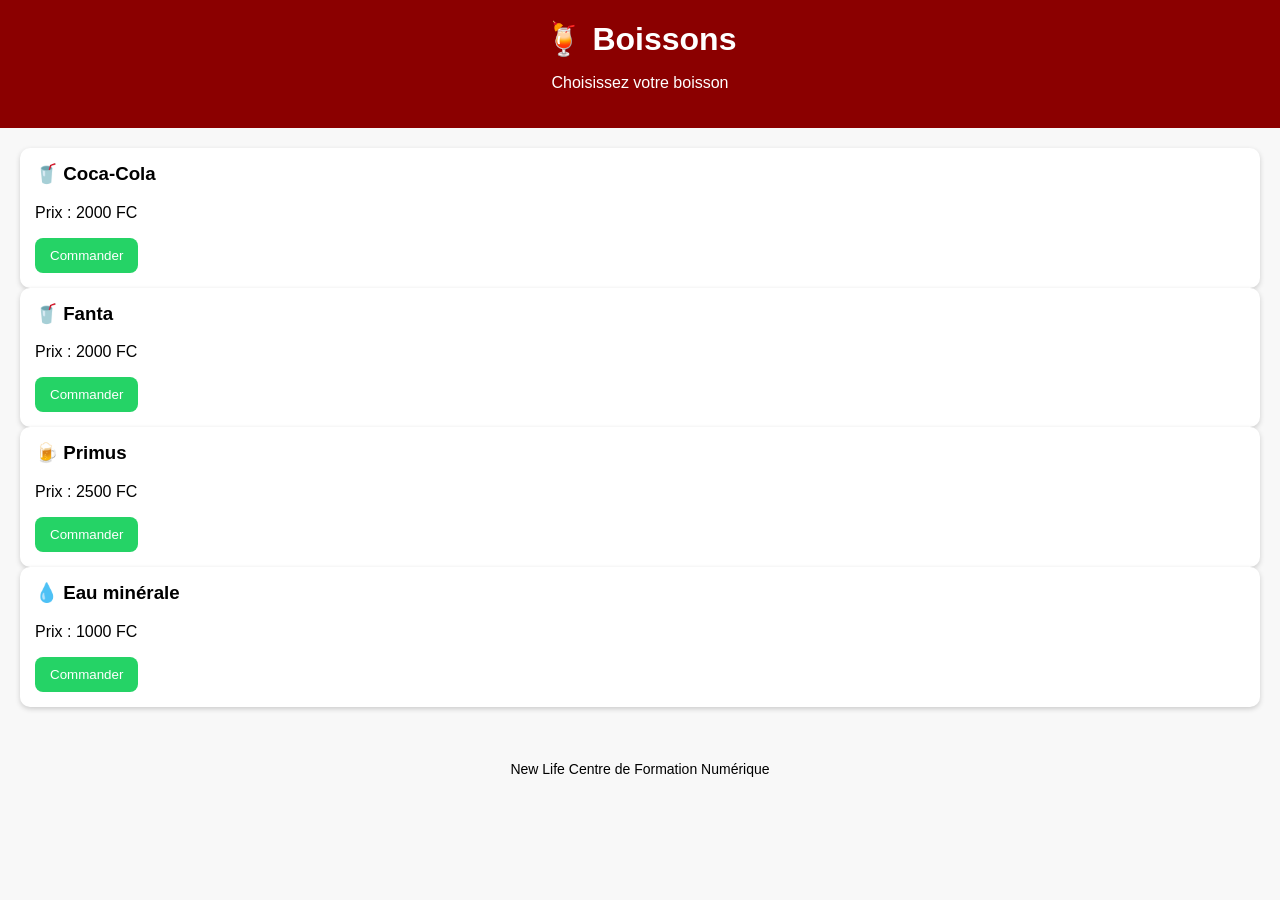
==== boissons.html @ 231b802c "Update boissons.html" ====
<!DOCTYPE html>
<html lang="fr">

<head>
    <meta charset="UTF-8">
    <meta name="viewport" content="width=device-width, initial-scale=1.0">

    <title>Boissons - RestoGest</title>

    <link rel="stylesheet" href="style.css">
</head>

<body>

<header>
    <h1>🍹 Boissons</h1>
    <p>Choisissez votre boisson</p>
</header>


<main>

    <div class="produit">
        <h3>🥤 Coca-Cola</h3>
        <p>Prix : 2000 FC</p>
        <button>Commander</button>
    </div>


    <div class="produit">
        <h3>🥤 Fanta</h3>
        <p>Prix : 2000 FC</p>
        <button>Commander</button>
    </div>


    <div class="produit">
        <h3>🍺 Primus</h3>
        <p>Prix : 2500 FC</p>
        <button>Commander</button>
    </div>


    <div class="produit">
        <h3>💧 Eau minérale</h3>
        <p>Prix : 1000 FC</p>
        <button>Commander</button>
    </div>


</main>


<footer>
    <p>New Life Centre de Formation Numérique</p>
</footer>


</body>
</html>
---- style.css ----
body {
    font-family: Arial, sans-serif;
    background: #f8f8f8;
    margin: 0;
    padding: 0;
}


header {
    background: #8B0000;
    color: white;
    text-align: center;
    padding: 20px;
}


h1 {
    margin: 0;
}


main {
    padding: 20px;
}


#menu {
    display: grid;
    gap: 15px;
}


.produit {
    background: white;
    padding: 15px;
    border-radius: 10px;
    box-shadow: 0 2px 5px #ccc;
}


.produit h3 {
    margin-top: 0;
}


button {
    background: #25D366;
    color: white;
    border: none;
    padding: 10px 15px;
    border-radius: 8px;
    cursor: pointer;
}


button:hover {
    opacity: 0.8;
}


#commande {
    margin-top: 30px;
    background: white;
    padding: 15px;
    border-radius: 10px;
}


footer {
    text-align: center;
    padding: 20px;
    font-size: 14px;
}
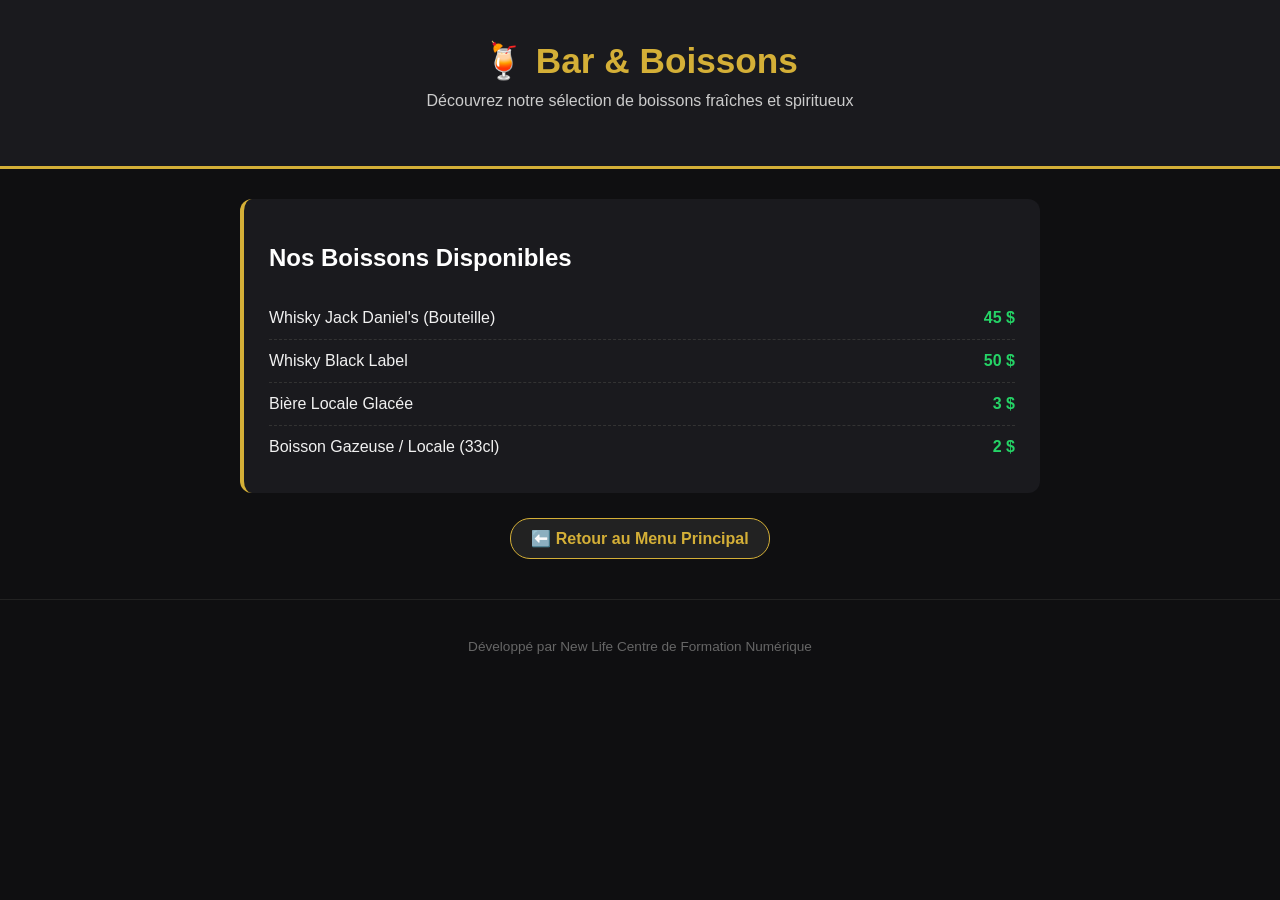
==== commit 7201972d: "Update boissons.html" ====
--- a/boissons.html
+++ b/boissons.html
@@ -1,60 +1,50 @@
 <!DOCTYPE html>
 <html lang="fr">
-
 <head>
     <meta charset="UTF-8">
     <meta name="viewport" content="width=device-width, initial-scale=1.0">
-
-    <title>Boissons - RestoGest</title>
-
+    <title>RestoGest - Boissons</title>
     <link rel="stylesheet" href="style.css">
 </head>
-
 <body>
 
 <header>
-    <h1>🍹 Boissons</h1>
-    <p>Choisissez votre boisson</p>
+    <h1>🍹 Bar & Boissons</h1>
+    <p>Découvrez notre sélection de boissons fraîches et spiritueux</p>
 </header>
 
+<main>
+    <div class="menu-box">
+        <h2>Nos Boissons Disponibles</h2>
+        
+        <div class="menu-item">
+            <span>Whisky Jack Daniel's (Bouteille)</span>
+            <span class="price">45 $</span>
+        </div>
+        
+        <div class="menu-item">
+            <span>Whisky Black Label</span>
+            <span class="price">50 $</span>
+        </div>
 
-<main>
+        <div class="menu-item">
+            <span>Bière Locale Glacée</span>
+            <span class="price">3 $</span>
+        </div>
 
-    <div class="produit">
-        <h3>🥤 Coca-Cola</h3>
-        <p>Prix : 2000 FC</p>
-        <button>Commander</button>
+        <div class="menu-item">
+            <span>Boisson Gazeuse / Locale (33cl)</span>
+            <span class="price">2 $</span>
+        </div>
     </div>
 
-
-    <div class="produit">
-        <h3>🥤 Fanta</h3>
-        <p>Prix : 2000 FC</p>
-        <button>Commander</button>
-    </div>
-
-
-    <div class="produit">
-        <h3>🍺 Primus</h3>
-        <p>Prix : 2500 FC</p>
-        <button>Commander</button>
-    </div>
-
-
-    <div class="produit">
-        <h3>💧 Eau minérale</h3>
-        <p>Prix : 1000 FC</p>
-        <button>Commander</button>
-    </div>
-
-
+    <!-- Bouton pour revenir à l'accueil -->
+    <a href="index.html" class="back-btn">⬅️ Retour au Menu Principal</a>
 </main>
 
-
 <footer>
-    <p>New Life Centre de Formation Numérique</p>
+    <p>Développé par New Life Centre de Formation Numérique</p>
 </footer>
-
 
 </body>
 </html>
--- a/style.css
+++ b/style.css
@@ -1,73 +1,24 @@
-body {
-    font-family: Arial, sans-serif;
-    background: #f8f8f8;
-    margin: 0;
-    padding: 0;
-}
+/* Style général de base */
+body { font-family: 'Segoe UI', Tahoma, Geneva, Verdana, sans-serif; margin: 0; padding: 0; background: #0f0f11; color: #f1f1f1; }
+header { text-align: center; padding: 40px 20px; background: #1a1a1e; border-bottom: 3px solid #d4af37; }
+header h1 { color: #d4af37; margin: 0; font-size: 2.2rem; }
+header p { color: #ccc; margin-top: 10px; }
 
+main { max-width: 800px; margin: 30px auto; padding: 0 20px; text-align: center; }
+main h2 { color: #fff; margin-bottom: 25px; }
 
-header {
-    background: #8B0000;
-    color: white;
-    text-align: center;
-    padding: 20px;
-}
+/* Grille des catégories (Page d'accueil) */
+.categories { display: grid; grid-template-columns: repeat(auto-fit, minmax(140px, 1fr)); gap: 15px; justify-content: center; }
+.categories a { background: #1a1a1e; color: #fff; padding: 25px 15px; border-radius: 12px; text-decoration: none; font-weight: bold; font-size: 1.1rem; box-shadow: 0 4px 10px rgba(0,0,0,0.3); border: 1px solid #333; transition: all 0.3s ease; display: block; }
+.categories a:hover { background: #d4af37; color: #000; transform: translateY(-3px); border-color: #d4af37; }
 
+/* Bouton de retour et mise en page des sous-pages */
+.menu-box { background: #1a1a1e; padding: 25px; border-radius: 12px; margin-top: 20px; text-align: left; border-left: 4px solid #d4af37; }
+.menu-item { display: flex; justify-content: space-between; padding: 12px 0; border-bottom: 1px dashed #333; }
+.menu-item:last-child { border-bottom: none; }
+.price { color: #25d366; font-weight: bold; }
 
-h1 {
-    margin: 0;
-}
+.back-btn { display: inline-block; margin-top: 25px; background: #222; color: #d4af37; padding: 10px 20px; border-radius: 20px; text-decoration: none; border: 1px solid #d4af37; font-weight: bold; }
+.back-btn:hover { background: #d4af37; color: #000; }
 
-
-main {
-    padding: 20px;
-}
-
-
-#menu {
-    display: grid;
-    gap: 15px;
-}
-
-
-.produit {
-    background: white;
-    padding: 15px;
-    border-radius: 10px;
-    box-shadow: 0 2px 5px #ccc;
-}
-
-
-.produit h3 {
-    margin-top: 0;
-}
-
-
-button {
-    background: #25D366;
-    color: white;
-    border: none;
-    padding: 10px 15px;
-    border-radius: 8px;
-    cursor: pointer;
-}
-
-
-button:hover {
-    opacity: 0.8;
-}
-
-
-#commande {
-    margin-top: 30px;
-    background: white;
-    padding: 15px;
-    border-radius: 10px;
-}
-
-
-footer {
-    text-align: center;
-    padding: 20px;
-    font-size: 14px;
-}
+footer { text-align: center; padding: 25px; color: #666; font-size: 0.85rem; margin-top: 40px; border-top: 1px solid #222; }
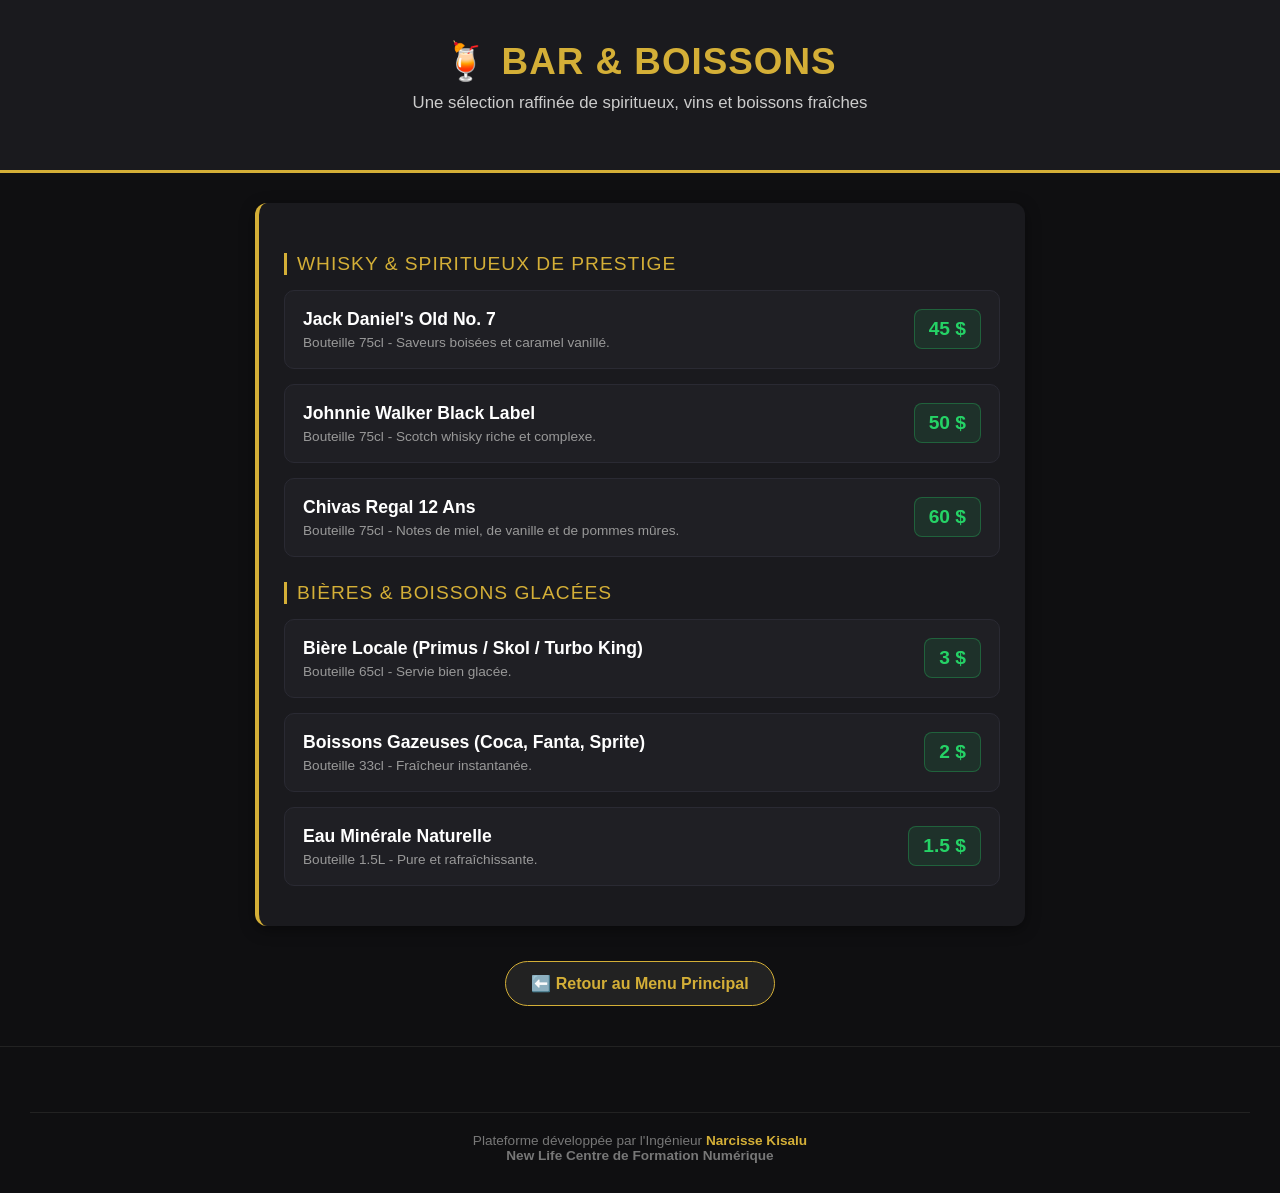
==== commit a9e9a517: "Update boissons.html" ====
--- a/boissons.html
+++ b/boissons.html
@@ -3,47 +3,97 @@
 <head>
     <meta charset="UTF-8">
     <meta name="viewport" content="width=device-width, initial-scale=1.0">
-    <title>RestoGest - Boissons</title>
+    <title>RestoGest - Bar & Boissons de Prestige</title>
     <link rel="stylesheet" href="style.css">
+    <style>
+        /* Styles exclusifs pour un rendu menu de luxe */
+        .menu-section-title { color: #d4af37; font-size: 1.2rem; margin: 25px 0 15px; text-transform: uppercase; letter-spacing: 1px; border-left: 3px solid #d4af37; padding-left: 10px; }
+        .drink-card { background: #1f1f24; border: 1px solid #2a2a33; border-radius: 10px; padding: 18px; margin-bottom: 15px; display: flex; justify-content: space-between; align-items: center; transition: all 0.3s ease; }
+        .drink-card:hover { border-color: #d4af37; transform: translateY(-2px); box-shadow: 0 5px 15px rgba(0,0,0,0.5); }
+        .drink-info h4 { margin: 0; color: #ffffff; font-size: 1.1rem; font-weight: 600; }
+        .drink-info p { margin: 5px 0 0; color: #999; font-size: 0.85rem; }
+        .drink-price { font-size: 1.2rem; font-weight: bold; color: #25d366; background: rgba(37, 211, 102, 0.1); padding: 8px 14px; border-radius: 8px; border: 1px solid rgba(37, 211, 102, 0.3); white-space: nowrap; }
+        
+        .signature-box { text-align: center; margin-top: 35px; padding-top: 20px; border-top: 1px solid #222; color: #777; font-size: 0.85rem; }
+        .signature-box span { color: #d4af37; font-weight: 600; }
+    </style>
 </head>
 <body>
 
 <header>
     <h1>🍹 Bar & Boissons</h1>
-    <p>Découvrez notre sélection de boissons fraîches et spiritueux</p>
+    <p>Une sélection raffinée de spiritueux, vins et boissons fraîches</p>
 </header>
 
-<main>
+<main class="container">
+    
     <div class="menu-box">
-        <h2>Nos Boissons Disponibles</h2>
+        <!-- Catégorie 1 : Whiskies & Spiritueux -->
+        <div class="menu-section-title">Whisky & Spiritueux de Prestige</div>
         
-        <div class="menu-item">
-            <span>Whisky Jack Daniel's (Bouteille)</span>
-            <span class="price">45 $</span>
+        <div class="drink-card">
+            <div class="drink-info">
+                <h4>Jack Daniel's Old No. 7</h4>
+                <p>Bouteille 75cl - Saveurs boisées et caramel vanillé.</p>
+            </div>
+            <div class="drink-price">45 $</div>
         </div>
         
-        <div class="menu-item">
-            <span>Whisky Black Label</span>
-            <span class="price">50 $</span>
+        <div class="drink-card">
+            <div class="drink-info">
+                <h4>Johnnie Walker Black Label</h4>
+                <p>Bouteille 75cl - Scotch whisky riche et complexe.</p>
+            </div>
+            <div class="drink-price">50 $</div>
         </div>
 
-        <div class="menu-item">
-            <span>Bière Locale Glacée</span>
-            <span class="price">3 $</span>
+        <div class="drink-card">
+            <div class="drink-info">
+                <h4>Chivas Regal 12 Ans</h4>
+                <p>Bouteille 75cl - Notes de miel, de vanille et de pommes mûres.</p>
+            </div>
+            <div class="drink-price">60 $</div>
         </div>
 
-        <div class="menu-item">
-            <span>Boisson Gazeuse / Locale (33cl)</span>
-            <span class="price">2 $</span>
+        <!-- Catégorie 2 : Bières & Rafraîchissements -->
+        <div class="menu-section-title">Bières & Boissons Glacées</div>
+
+        <div class="drink-card">
+            <div class="drink-info">
+                <h4>Bière Locale (Primus / Skol / Turbo King)</h4>
+                <p>Bouteille 65cl - Servie bien glacée.</p>
+            </div>
+            <div class="drink-price">3 $</div>
+        </div>
+
+        <div class="drink-card">
+            <div class="drink-info">
+                <h4>Boissons Gazeuses (Coca, Fanta, Sprite)</h4>
+                <p>Bouteille 33cl - Fraîcheur instantanée.</p>
+            </div>
+            <div class="drink-price">2 $</div>
+        </div>
+
+        <div class="drink-card">
+            <div class="drink-info">
+                <h4>Eau Minérale Naturelle</h4>
+                <p>Bouteille 1.5L - Pure et rafraîchissante.</p>
+            </div>
+            <div class="drink-price">1.5 $</div>
         </div>
     </div>
 
     <!-- Bouton pour revenir à l'accueil -->
-    <a href="index.html" class="back-btn">⬅️ Retour au Menu Principal</a>
+    <div style="text-align: center;">
+        <a href="index.html" class="back-btn">⬅️ Retour au Menu Principal</a>
+    </div>
 </main>
 
 <footer>
-    <p>Développé par New Life Centre de Formation Numérique</p>
+    <div class="signature-box">
+        Plateforme développée par l'Ingénieur <span>Narcisse Kisalu</span><br>
+        <strong>New Life Centre de Formation Numérique</strong>
+    </div>
 </footer>
 
 </body>
--- a/style.css
+++ b/style.css
@@ -1,24 +1,35 @@
-/* Style général de base */
+* { box-sizing: border-box; }
 body { font-family: 'Segoe UI', Tahoma, Geneva, Verdana, sans-serif; margin: 0; padding: 0; background: #0f0f11; color: #f1f1f1; }
+
+/* En-tête général */
 header { text-align: center; padding: 40px 20px; background: #1a1a1e; border-bottom: 3px solid #d4af37; }
-header h1 { color: #d4af37; margin: 0; font-size: 2.2rem; }
-header p { color: #ccc; margin-top: 10px; }
+header h1 { color: #d4af37; margin: 0; font-size: 2.3rem; text-transform: uppercase; letter-spacing: 1px; }
+header p { color: #ccc; margin-top: 10px; font-size: 1.05rem; }
 
-main { max-width: 800px; margin: 30px auto; padding: 0 20px; text-align: center; }
-main h2 { color: #fff; margin-bottom: 25px; }
+/* Conteneur principal */
+.container { max-width: 800px; margin: 30px auto; padding: 0 15px; }
 
-/* Grille des catégories (Page d'accueil) */
-.categories { display: grid; grid-template-columns: repeat(auto-fit, minmax(140px, 1fr)); gap: 15px; justify-content: center; }
-.categories a { background: #1a1a1e; color: #fff; padding: 25px 15px; border-radius: 12px; text-decoration: none; font-weight: bold; font-size: 1.1rem; box-shadow: 0 4px 10px rgba(0,0,0,0.3); border: 1px solid #333; transition: all 0.3s ease; display: block; }
+/* Grille de la page d'accueil */
+.categories { display: grid; grid-template-columns: repeat(auto-fit, minmax(140px, 1fr)); gap: 15px; justify-content: center; margin-top: 20px; }
+.categories a { background: #1a1a1e; color: #fff; padding: 25px 15px; border-radius: 12px; text-decoration: none; font-weight: bold; font-size: 1.1rem; box-shadow: 0 4px 10px rgba(0,0,0,0.3); border: 1px solid #2a2a33; transition: all 0.3s ease; display: block; text-align: center; }
 .categories a:hover { background: #d4af37; color: #000; transform: translateY(-3px); border-color: #d4af37; }
 
-/* Bouton de retour et mise en page des sous-pages */
-.menu-box { background: #1a1a1e; padding: 25px; border-radius: 12px; margin-top: 20px; text-align: left; border-left: 4px solid #d4af37; }
-.menu-item { display: flex; justify-content: space-between; padding: 12px 0; border-bottom: 1px dashed #333; }
-.menu-item:last-child { border-bottom: none; }
-.price { color: #25d366; font-weight: bold; }
+/* Boîtes de contenu et cartes de menu (Uniforme pour toutes les pages) */
+.menu-box { background: #1a1a1e; padding: 25px; border-radius: 12px; box-shadow: 0 4px 15px rgba(0,0,0,0.4); border-left: 4px solid #d4af37; margin-bottom: 25px; text-align: left; }
+.menu-section-title { color: #d4af37; font-size: 1.2rem; margin: 25px 0 15px; text-transform: uppercase; letter-spacing: 1px; border-left: 3px solid #d4af37; padding-left: 10px; }
 
-.back-btn { display: inline-block; margin-top: 25px; background: #222; color: #d4af37; padding: 10px 20px; border-radius: 20px; text-decoration: none; border: 1px solid #d4af37; font-weight: bold; }
+.item-card { background: #1f1f24; border: 1px solid #2a2a33; border-radius: 10px; padding: 18px; margin-bottom: 15px; display: flex; justify-content: space-between; align-items: center; transition: all 0.3s ease; }
+.item-card:hover { border-color: #d4af37; transform: translateY(-2px); box-shadow: 0 5px 15px rgba(0,0,0,0.5); }
+
+.item-info h4 { margin: 0; color: #ffffff; font-size: 1.1rem; font-weight: 600; }
+.item-info p { margin: 5px 0 0; color: #999; font-size: 0.85rem; }
+
+.price { font-size: 1.2rem; font-weight: bold; color: #25d366; background: rgba(37, 211, 102, 0.1); padding: 8px 14px; border-radius: 8px; border: 1px solid rgba(37, 211, 102, 0.3); white-space: nowrap; }
+
+/* Bouton retour */
+.back-btn { display: inline-block; background: #222; color: #d4af37; padding: 12px 25px; border-radius: 25px; text-decoration: none; border: 1px solid #d4af37; font-weight: bold; transition: all 0.3s; margin-top: 10px; }
 .back-btn:hover { background: #d4af37; color: #000; }
 
-footer { text-align: center; padding: 25px; color: #666; font-size: 0.85rem; margin-top: 40px; border-top: 1px solid #222; }
+/* Signature footer unifiée */
+footer { text-align: center; padding: 30px; color: #777; font-size: 0.85rem; margin-top: 40px; border-top: 1px solid #222; }
+.signature-box span { color: #d4af37; font-weight: 600; }
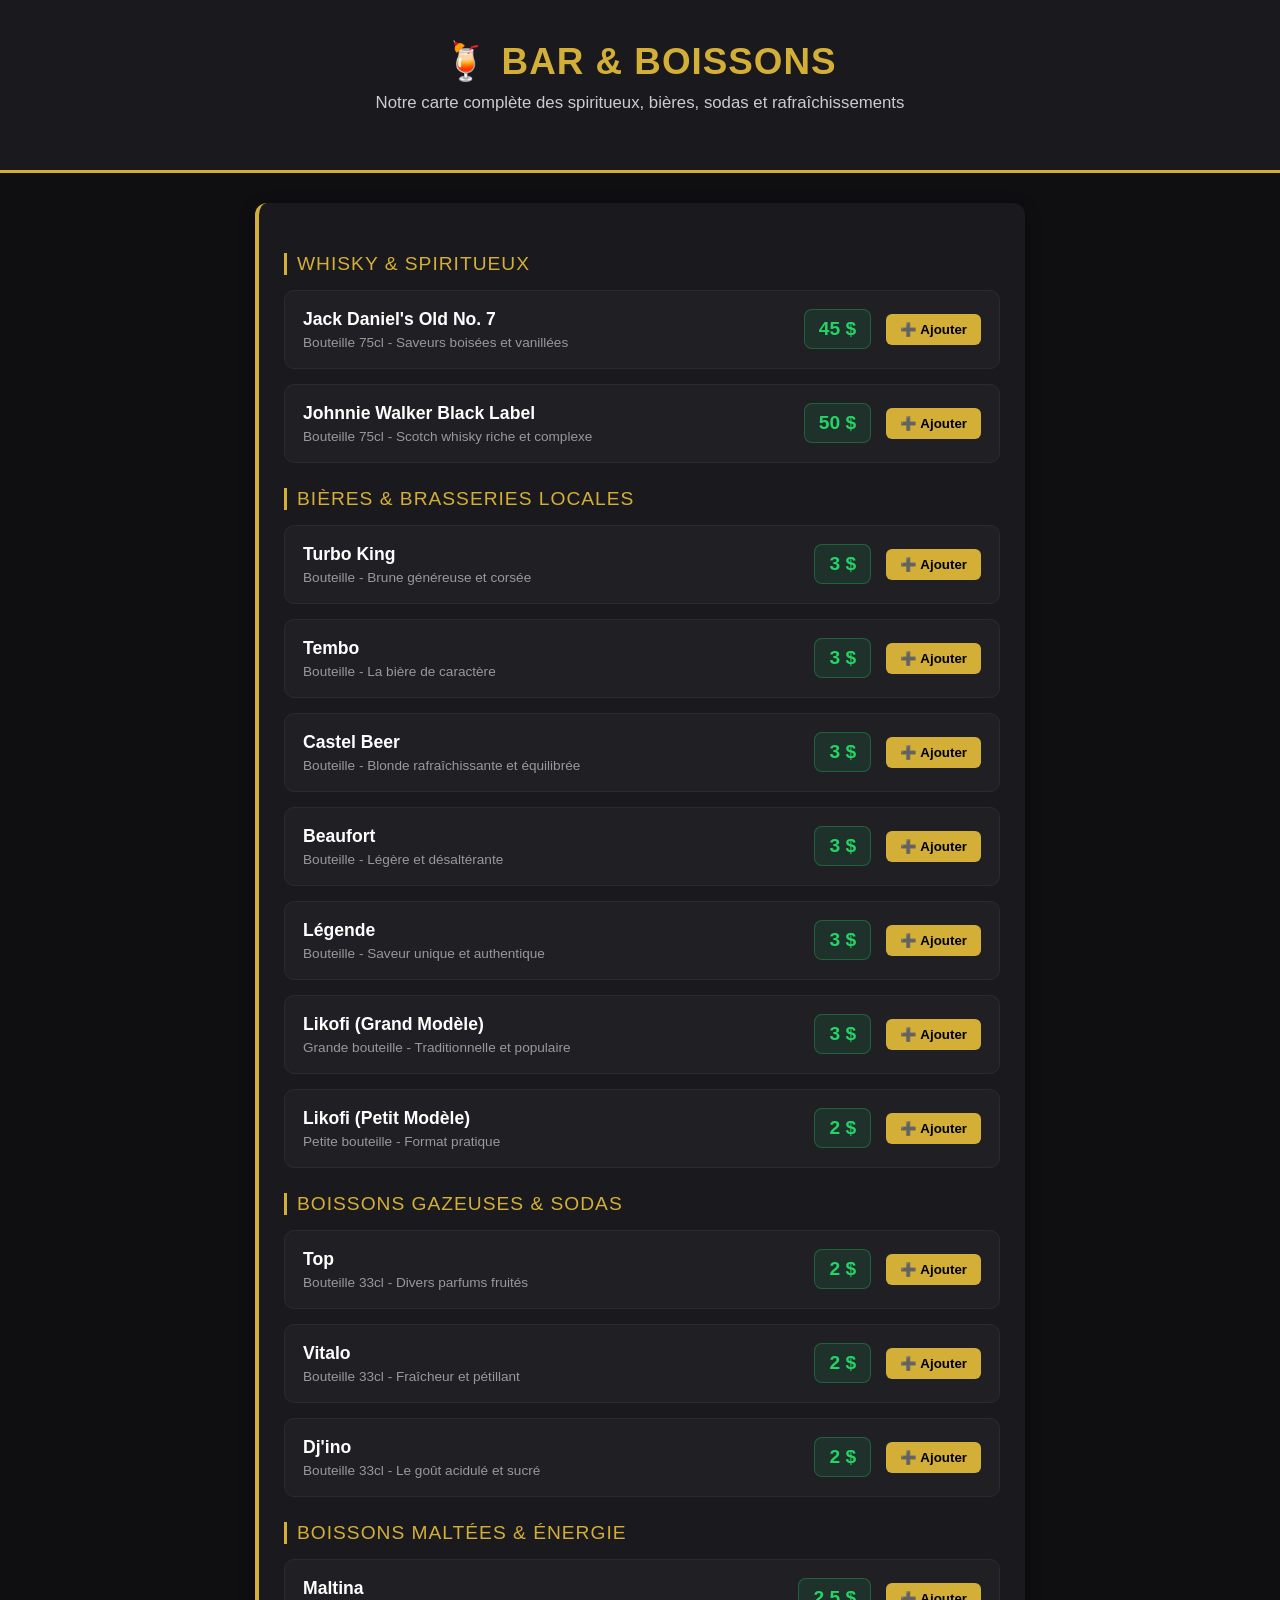
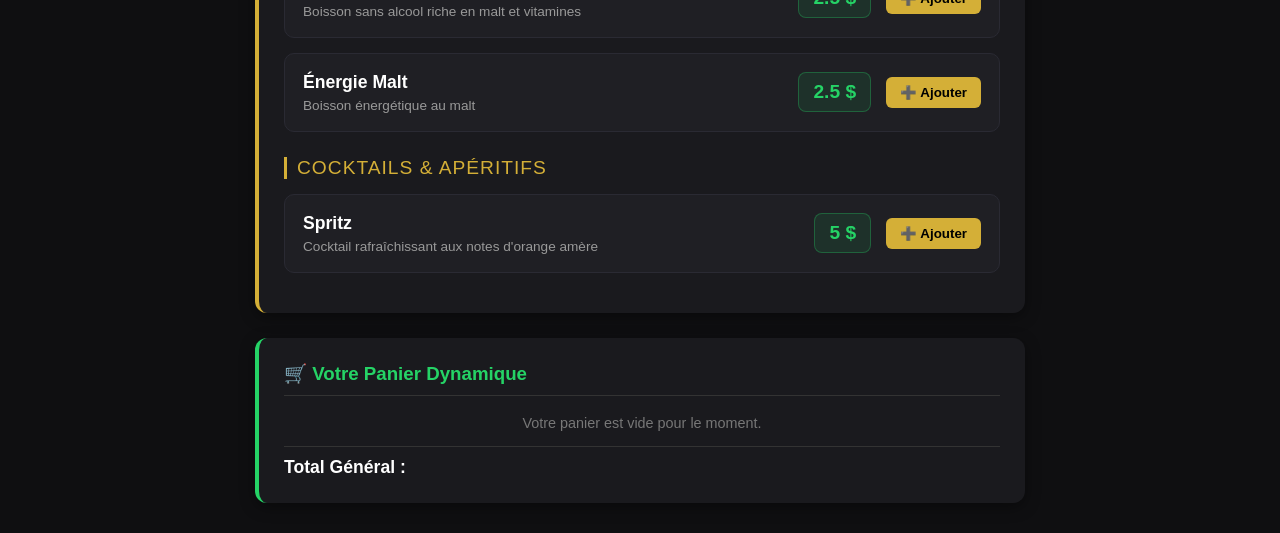
==== commit 2e7f1de6: "Update boissons.html" ====
--- a/boissons.html
+++ b/boissons.html
@@ -3,98 +3,208 @@
 <head>
     <meta charset="UTF-8">
     <meta name="viewport" content="width=device-width, initial-scale=1.0">
-    <title>RestoGest - Bar & Boissons de Prestige</title>
+    <title>RestoGest - Bar & Boissons</title>
     <link rel="stylesheet" href="style.css">
-    <style>
-        /* Styles exclusifs pour un rendu menu de luxe */
-        .menu-section-title { color: #d4af37; font-size: 1.2rem; margin: 25px 0 15px; text-transform: uppercase; letter-spacing: 1px; border-left: 3px solid #d4af37; padding-left: 10px; }
-        .drink-card { background: #1f1f24; border: 1px solid #2a2a33; border-radius: 10px; padding: 18px; margin-bottom: 15px; display: flex; justify-content: space-between; align-items: center; transition: all 0.3s ease; }
-        .drink-card:hover { border-color: #d4af37; transform: translateY(-2px); box-shadow: 0 5px 15px rgba(0,0,0,0.5); }
-        .drink-info h4 { margin: 0; color: #ffffff; font-size: 1.1rem; font-weight: 600; }
-        .drink-info p { margin: 5px 0 0; color: #999; font-size: 0.85rem; }
-        .drink-price { font-size: 1.2rem; font-weight: bold; color: #25d366; background: rgba(37, 211, 102, 0.1); padding: 8px 14px; border-radius: 8px; border: 1px solid rgba(37, 211, 102, 0.3); white-space: nowrap; }
-        
-        .signature-box { text-align: center; margin-top: 35px; padding-top: 20px; border-top: 1px solid #222; color: #777; font-size: 0.85rem; }
-        .signature-box span { color: #d4af37; font-weight: 600; }
-    </style>
 </head>
 <body>
 
 <header>
     <h1>🍹 Bar & Boissons</h1>
-    <p>Une sélection raffinée de spiritueux, vins et boissons fraîches</p>
+    <p>Notre carte complète des spiritueux, bières, sodas et rafraîchissements</p>
 </header>
 
 <main class="container">
     
     <div class="menu-box">
-        <!-- Catégorie 1 : Whiskies & Spiritueux -->
-        <div class="menu-section-title">Whisky & Spiritueux de Prestige</div>
+        <!-- Catégorie 1 : Spiritueux -->
+        <div class="menu-section-title">Whisky & Spiritueux</div>
         
-        <div class="drink-card">
-            <div class="drink-info">
+        <div class="item-card">
+            <div class="item-info">
                 <h4>Jack Daniel's Old No. 7</h4>
-                <p>Bouteille 75cl - Saveurs boisées et caramel vanillé.</p>
-            </div>
-            <div class="drink-price">45 $</div>
-        </div>
+                <p>Bouteille 75cl - Saveurs boisées et vanillées</p>
+            </div>
+            <div style="display: flex; align-items: center; gap: 15px;">
+                <span class="price">45 $</span>
+                <button onclick="ajouterAuPanier('Jack Daniel\'s', 45)" style="background: #d4af37; color: #000; border: none; padding: 8px 14px; border-radius: 6px; font-weight: bold; cursor: pointer;">➕ Ajouter</button>
+            </div>
+        </div>
+
+        <div class="item-card">
+            <div class="item-info">
+                <h4>Johnnie Walker Black Label</h4>
+                <p>Bouteille 75cl - Scotch whisky riche et complexe</p>
+            </div>
+            <div style="display: flex; align-items: center; gap: 15px;">
+                <span class="price">50 $</span>
+                <button onclick="ajouterAuPanier('Black Label', 50)" style="background: #d4af37; color: #000; border: none; padding: 8px 14px; border-radius: 6px; font-weight: bold; cursor: pointer;">➕ Ajouter</button>
+            </div>
+        </div>
+
+        <!-- Catégorie 2 : Bières locales -->
+        <div class="menu-section-title">Bières & Brasseries Locales</div>
+
+        <div class="item-card">
+            <div class="item-info">
+                <h4>Turbo King</h4>
+                <p>Bouteille - Brune généreuse et corsée</p>
+            </div>
+            <div style="display: flex; align-items: center; gap: 15px;">
+                <span class="price">3 $</span>
+                <button onclick="ajouterAuPanier('Turbo King', 3)" style="background: #d4af37; color: #000; border: none; padding: 8px 14px; border-radius: 6px; font-weight: bold; cursor: pointer;">➕ Ajouter</button>
+            </div>
+        </div>
+
+        <div class="item-card">
+            <div class="item-info">
+                <h4>Tembo</h4>
+                <p>Bouteille - La bière de caractère</p>
+            </div>
+            <div style="display: flex; align-items: center; gap: 15px;">
+                <span class="price">3 $</span>
+                <button onclick="ajouterAuPanier('Tembo', 3)" style="background: #d4af37; color: #000; border: none; padding: 8px 14px; border-radius: 6px; font-weight: bold; cursor: pointer;">➕ Ajouter</button>
+            </div>
+        </div>
+
+        <div class="item-card">
+            <div class="item-info">
+                <h4>Castel Beer</h4>
+                <p>Bouteille - Blonde rafraîchissante et équilibrée</p>
+            </div>
+            <div style="display: flex; align-items: center; gap: 15px;">
+                <span class="price">3 $</span>
+                <button onclick="ajouterAuPanier('Castel Beer', 3)" style="background: #d4af37; color: #000; border: none; padding: 8px 14px; border-radius: 6px; font-weight: bold; cursor: pointer;">➕ Ajouter</button>
+            </div>
+        </div>
+
+        <div class="item-card">
+            <div class="item-info">
+                <h4>Beaufort</h4>
+                <p>Bouteille - Légère et désaltérante</p>
+            </div>
+            <div style="display: flex; align-items: center; gap: 15px;">
+                <span class="price">3 $</span>
+                <button onclick="ajouterAuPanier('Beaufort', 3)" style="background: #d4af37; color: #000; border: none; padding: 8px 14px; border-radius: 6px; font-weight: bold; cursor: pointer;">➕ Ajouter</button>
+            </div>
+        </div>
+
+        <div class="item-card">
+            <div class="item-info">
+                <h4>Légende</h4>
+                <p>Bouteille - Saveur unique et authentique</p>
+            </div>
+            <div style="display: flex; align-items: center; gap: 15px;">
+                <span class="price">3 $</span>
+                <button onclick="ajouterAuPanier('Légende', 3)" style="background: #d4af37; color: #000; border: none; padding: 8px 14px; border-radius: 6px; font-weight: bold; cursor: pointer;">➕ Ajouter</button>
+            </div>
+        </div>
+
+        <div class="item-card">
+            <div class="item-info">
+                <h4>Likofi (Grand Modèle)</h4>
+                <p>Grande bouteille - Traditionnelle et populaire</p>
+            </div>
+            <div style="display: flex; align-items: center; gap: 15px;">
+                <span class="price">3 $</span>
+                <button onclick="ajouterAuPanier('Likofi Grand', 3)" style="background: #d4af37; color: #000; border: none; padding: 8px 14px; border-radius: 6px; font-weight: bold; cursor: pointer;">➕ Ajouter</button>
+            </div>
+        </div>
+
+        <div class="item-card">
+            <div class="item-info">
+                <h4>Likofi (Petit Modèle)</h4>
+                <p>Petite bouteille - Format pratique</p>
+            </div>
+            <div style="display: flex; align-items: center; gap: 15px;">
+                <span class="price">2 $</span>
+                <button onclick="ajouterAuPanier('Likofi Petit', 2)" style="background: #d4af37; color: #000; border: none; padding: 8px 14px; border-radius: 6px; font-weight: bold; cursor: pointer;">➕ Ajouter</button>
+            </div>
+        </div>
+
+        <!-- Catégorie 3 : Boissons Gazeuses -->
+        <div class="menu-section-title">Boissons Gazeuses & Sodas</div>
+
+        <div class="item-card">
+            <div class="item-info">
+                <h4>Top</h4>
+                <p>Bouteille 33cl - Divers parfums fruités</p>
+            </div>
+            <div style="display: flex; align-items: center; gap: 15px;">
+                <span class="price">2 $</span>
+                <button onclick="ajouterAuPanier('Top', 2)" style="background: #d4af37; color: #000; border: none; padding: 8px 14px; border-radius: 6px; font-weight: bold; cursor: pointer;">➕ Ajouter</button>
+            </div>
+        </div>
+
+        <div class="item-card">
+            <div class="item-info">
+                <h4>Vitalo</h4>
+                <p>Bouteille 33cl - Fraîcheur et pétillant</p>
+            </div>
+            <div style="display: flex; align-items: center; gap: 15px;">
+                <span class="price">2 $</span>
+                <button onclick="ajouterAuPanier('Vitalo', 2)" style="background: #d4af37; color: #000; border: none; padding: 8px 14px; border-radius: 6px; font-weight: bold; cursor: pointer;">➕ Ajouter</button>
+            </div>
+        </div>
+
+        <div class="item-card">
+            <div class="item-info">
+                <h4>Dj'ino</h4>
+                <p>Bouteille 33cl - Le goût acidulé et sucré</p>
+            </div>
+            <div style="display: flex; align-items: center; gap: 15px;">
+                <span class="price">2 $</span>
+                <button onclick="ajouterAuPanier('Dj\'ino', 2)" style="background: #d4af37; color: #000; border: none; padding: 8px 14px; border-radius: 6px; font-weight: bold; cursor: pointer;">➕ Ajouter</button>
+            </div>
+        </div>
+
+        <!-- Catégorie 4 : Malt & Énergie -->
+        <div class="menu-section-title">Boissons Maltées & Énergie</div>
+
+        <div class="item-card">
+            <div class="item-info">
+                <h4>Maltina</h4>
+                <p>Boisson sans alcool riche en malt et vitamines</p>
+            </div>
+            <div style="display: flex; align-items: center; gap: 15px;">
+                <span class="price">2.5 $</span>
+                <button onclick="ajouterAuPanier('Maltina', 2.5)" style="background: #d4af37; color: #000; border: none; padding: 8px 14px; border-radius: 6px; font-weight: bold; cursor: pointer;">➕ Ajouter</button>
+            </div>
+        </div>
+
+        <div class="item-card">
+            <div class="item-info">
+                <h4>Énergie Malt</h4>
+                <p>Boisson énergétique au malt</p>
+            </div>
+            <div style="display: flex; align-items: center; gap: 15px;">
+                <span class="price">2.5 $</span>
+                <button onclick="ajouterAuPanier('Énergie Malt', 2.5)" style="background: #d4af37; color: #000; border: none; padding: 8px 14px; border-radius: 6px; font-weight: bold; cursor: pointer;">➕ Ajouter</button>
+            </div>
+        </div>
+
+        <!-- Catégorie 5 : Cocktails & Apéritifs -->
+        <div class="menu-section-title">Cocktails & Apéritifs</div>
+
+        <div class="item-card">
+            <div class="item-info">
+                <h4>Spritz</h4>
+                <p>Cocktail rafraîchissant aux notes d'orange amère</p>
+            </div>
+            <div style="display: flex; align-items: center; gap: 15px;">
+                <span class="price">5 $</span>
+                <button onclick="ajouterAuPanier('Spritz', 5)" style="background: #d4af37; color: #000; border: none; padding: 8px 14px; border-radius: 6px; font-weight: bold; cursor: pointer;">➕ Ajouter</button>
+            </div>
+        </div>
+    </div>
+
+    <!-- Section Panier Dynamique & WhatsApp -->
+    <div class="menu-box" style="border-left: 4px solid #25d366;">
+        <h3 style="color: #25d366; border-bottom: 1px solid #333; padding-bottom: 10px; margin-top: 0;">🛒 Votre Panier Dynamique</h3>
         
-        <div class="drink-card">
-            <div class="drink-info">
-                <h4>Johnnie Walker Black Label</h4>
-                <p>Bouteille 75cl - Scotch whisky riche et complexe.</p>
-            </div>
-            <div class="drink-price">50 $</div>
-        </div>
-
-        <div class="drink-card">
-            <div class="drink-info">
-                <h4>Chivas Regal 12 Ans</h4>
-                <p>Bouteille 75cl - Notes de miel, de vanille et de pommes mûres.</p>
-            </div>
-            <div class="drink-price">60 $</div>
-        </div>
-
-        <!-- Catégorie 2 : Bières & Rafraîchissements -->
-        <div class="menu-section-title">Bières & Boissons Glacées</div>
-
-        <div class="drink-card">
-            <div class="drink-info">
-                <h4>Bière Locale (Primus / Skol / Turbo King)</h4>
-                <p>Bouteille 65cl - Servie bien glacée.</p>
-            </div>
-            <div class="drink-price">3 $</div>
-        </div>
-
-        <div class="drink-card">
-            <div class="drink-info">
-                <h4>Boissons Gazeuses (Coca, Fanta, Sprite)</h4>
-                <p>Bouteille 33cl - Fraîcheur instantanée.</p>
-            </div>
-            <div class="drink-price">2 $</div>
-        </div>
-
-        <div class="drink-card">
-            <div class="drink-info">
-                <h4>Eau Minérale Naturelle</h4>
-                <p>Bouteille 1.5L - Pure et rafraîchissante.</p>
-            </div>
-            <div class="drink-price">1.5 $</div>
-        </div>
-    </div>
-
-    <!-- Bouton pour revenir à l'accueil -->
-    <div style="text-align: center;">
-        <a href="index.html" class="back-btn">⬅️ Retour au Menu Principal</a>
-    </div>
-</main>
-
-<footer>
-    <div class="signature-box">
-        Plateforme développée par l'Ingénieur <span>Narcisse Kisalu</span><br>
-        <strong>New Life Centre de Formation Numérique</strong>
-    </div>
-</footer>
-
-</body>
-</html>
+        <div id="cart-items">
+            <p style="color: #777; font-size: 0.9rem; text-align: center;">Votre panier est vide pour le moment.</p>
+        </div>
+
+        <div style="display: flex; justify-content: space-between; align-items: center; margin-top: 15px; padding-top: 10px; border-top: 1px solid #333; font-size: 1.1rem; font-weight: bold;">
+            <span style="color: #fff;">Total Général :</span>
+            <span id="cart-total" style="color
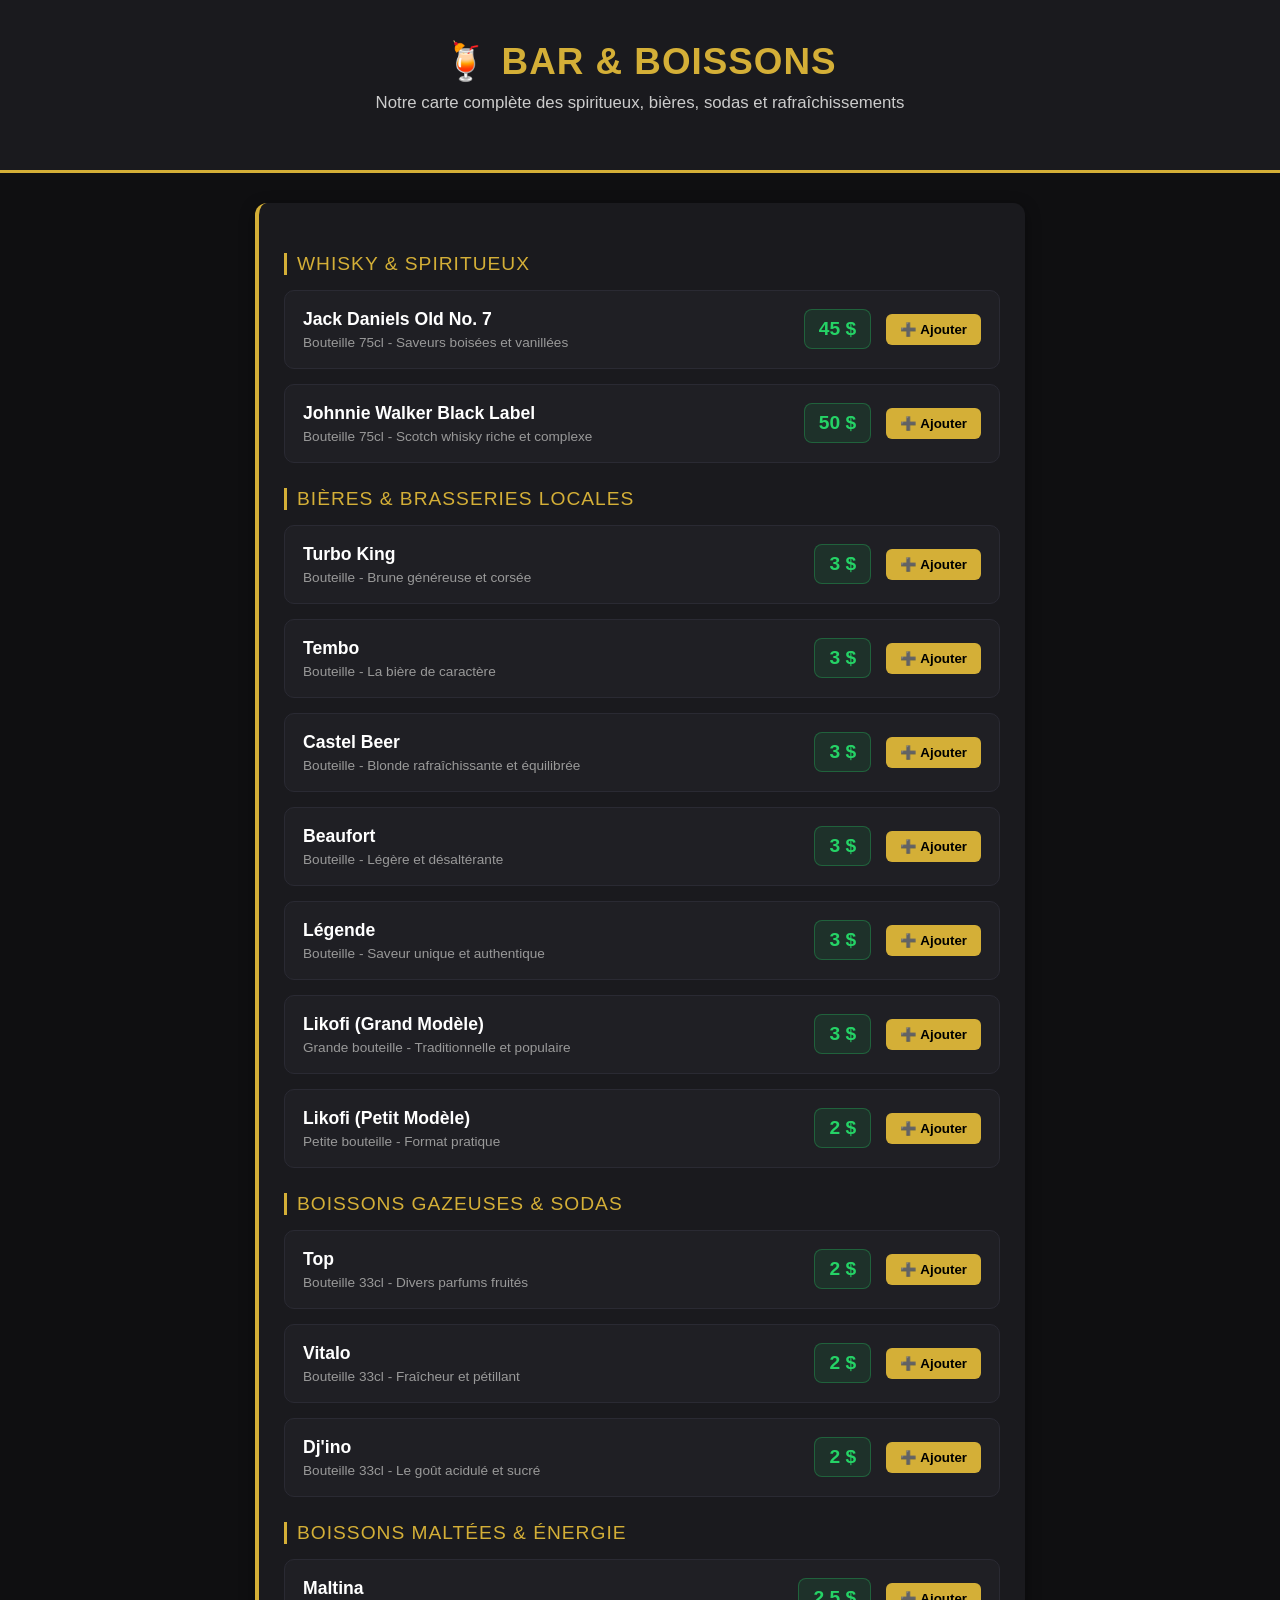
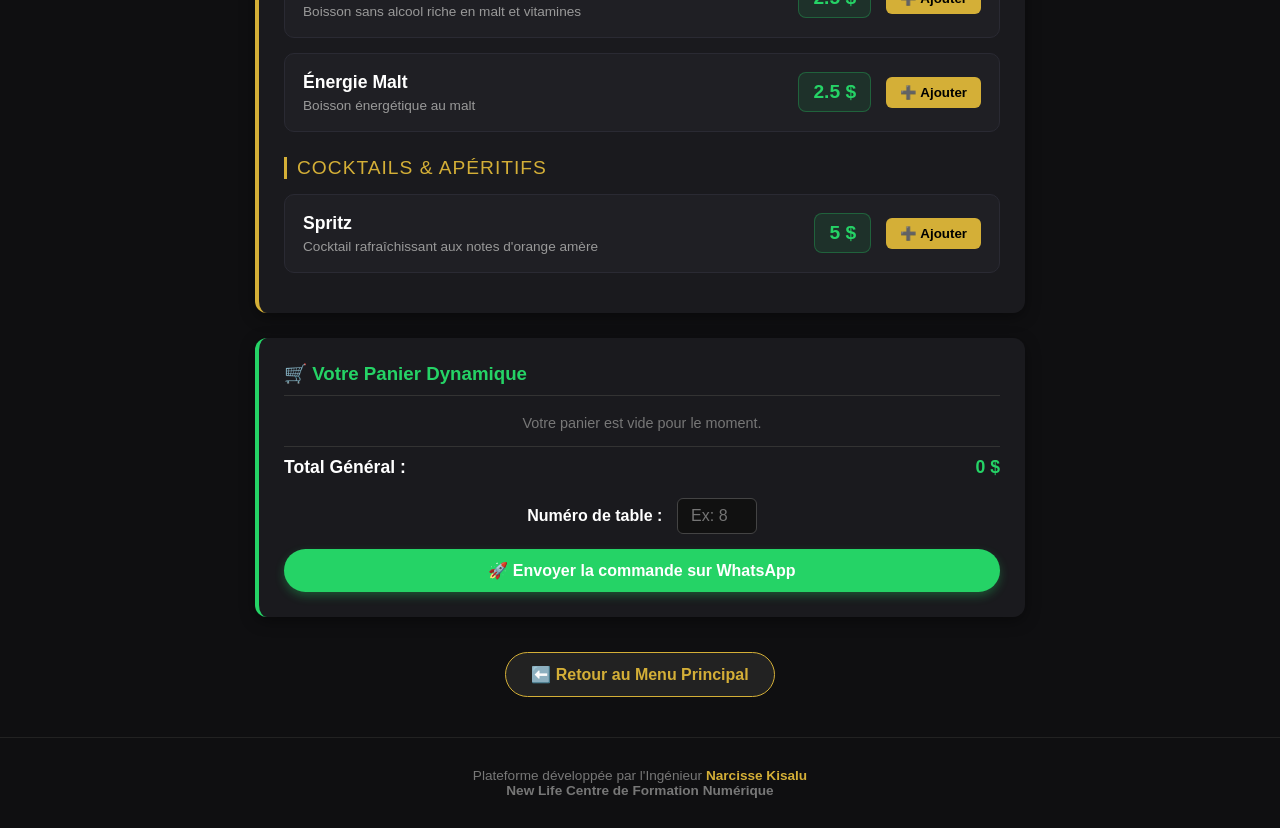
==== commit f980465b: "Update boissons.html" ====
--- a/boissons.html
+++ b/boissons.html
@@ -21,12 +21,12 @@
         
         <div class="item-card">
             <div class="item-info">
-                <h4>Jack Daniel's Old No. 7</h4>
+                <h4>Jack Daniels Old No. 7</h4>
                 <p>Bouteille 75cl - Saveurs boisées et vanillées</p>
             </div>
             <div style="display: flex; align-items: center; gap: 15px;">
                 <span class="price">45 $</span>
-                <button onclick="ajouterAuPanier('Jack Daniel\'s', 45)" style="background: #d4af37; color: #000; border: none; padding: 8px 14px; border-radius: 6px; font-weight: bold; cursor: pointer;">➕ Ajouter</button>
+                <button onclick="ajouterAuPanier('Jack Daniels', 45)" style="background: #d4af37; color: #000; border: none; padding: 8px 14px; border-radius: 6px; font-weight: bold; cursor: pointer;">➕ Ajouter</button>
             </div>
         </div>
 
@@ -95,7 +95,7 @@
             </div>
             <div style="display: flex; align-items: center; gap: 15px;">
                 <span class="price">3 $</span>
-                <button onclick="ajouterAuPanier('Légende', 3)" style="background: #d4af37; color: #000; border: none; padding: 8px 14px; border-radius: 6px; font-weight: bold; cursor: pointer;">➕ Ajouter</button>
+                <button onclick="ajouterAuPanier('Legende', 3)" style="background: #d4af37; color: #000; border: none; padding: 8px 14px; border-radius: 6px; font-weight: bold; cursor: pointer;">➕ Ajouter</button>
             </div>
         </div>
 
@@ -153,7 +153,7 @@
             </div>
             <div style="display: flex; align-items: center; gap: 15px;">
                 <span class="price">2 $</span>
-                <button onclick="ajouterAuPanier('Dj\'ino', 2)" style="background: #d4af37; color: #000; border: none; padding: 8px 14px; border-radius: 6px; font-weight: bold; cursor: pointer;">➕ Ajouter</button>
+                <button onclick="ajouterAuPanier('Djlino', 2)" style="background: #d4af37; color: #000; border: none; padding: 8px 14px; border-radius: 6px; font-weight: bold; cursor: pointer;">➕ Ajouter</button>
             </div>
         </div>
 
@@ -178,7 +178,7 @@
             </div>
             <div style="display: flex; align-items: center; gap: 15px;">
                 <span class="price">2.5 $</span>
-                <button onclick="ajouterAuPanier('Énergie Malt', 2.5)" style="background: #d4af37; color: #000; border: none; padding: 8px 14px; border-radius: 6px; font-weight: bold; cursor: pointer;">➕ Ajouter</button>
+                <button onclick="ajouterAuPanier('Energie Malt', 2.5)" style="background: #d4af37; color: #000; border: none; padding: 8px 14px; border-radius: 6px; font-weight: bold; cursor: pointer;">➕ Ajouter</button>
             </div>
         </div>
 
@@ -207,4 +207,34 @@
 
         <div style="display: flex; justify-content: space-between; align-items: center; margin-top: 15px; padding-top: 10px; border-top: 1px solid #333; font-size: 1.1rem; font-weight: bold;">
             <span style="color: #fff;">Total Général :</span>
-            <span id="cart-total" style="color
+            <span id="cart-total" style="color: #25d366;">0 $</span>
+        </div>
+
+        <div style="margin-top: 20px; text-align: center;">
+            <div style="margin-bottom: 15px;">
+                <label for="table-number" style="color: #fff; font-weight: bold; margin-right: 10px;">Numéro de table :</label>
+                <input type="number" id="table-number" placeholder="Ex: 8" style="padding: 8px; width: 80px; border-radius: 6px; border: 1px solid #444; background: #111; color: #fff; text-align: center; font-size: 1rem;">
+            </div>
+
+            <button onclick="envoyerCommandeWhatsApp()" style="background: #25d366; color: #fff; border: none; padding: 12px 25px; border-radius: 25px; font-weight: bold; font-size: 1rem; cursor: pointer; box-shadow: 0 4px 10px rgba(37,211,102,0.3); width: 100%;">
+                🚀 Envoyer la commande sur WhatsApp
+            </button>
+        </div>
+    </div>
+
+    <!-- Bouton Retour -->
+    <div style="text-align: center; margin-top: 25px;">
+        <a href="index.html" class="back-btn">⬅️ Retour au Menu Principal</a>
+    </div>
+</main>
+
+<footer>
+    <div class="signature-box">
+        Plateforme développée par l'Ingénieur <span>Narcisse Kisalu</span><br>
+        <strong>New Life Centre de Formation Numérique</strong>
+    </div>
+</footer>
+
+<script src="script.js"></script>
+</body>
+</html>
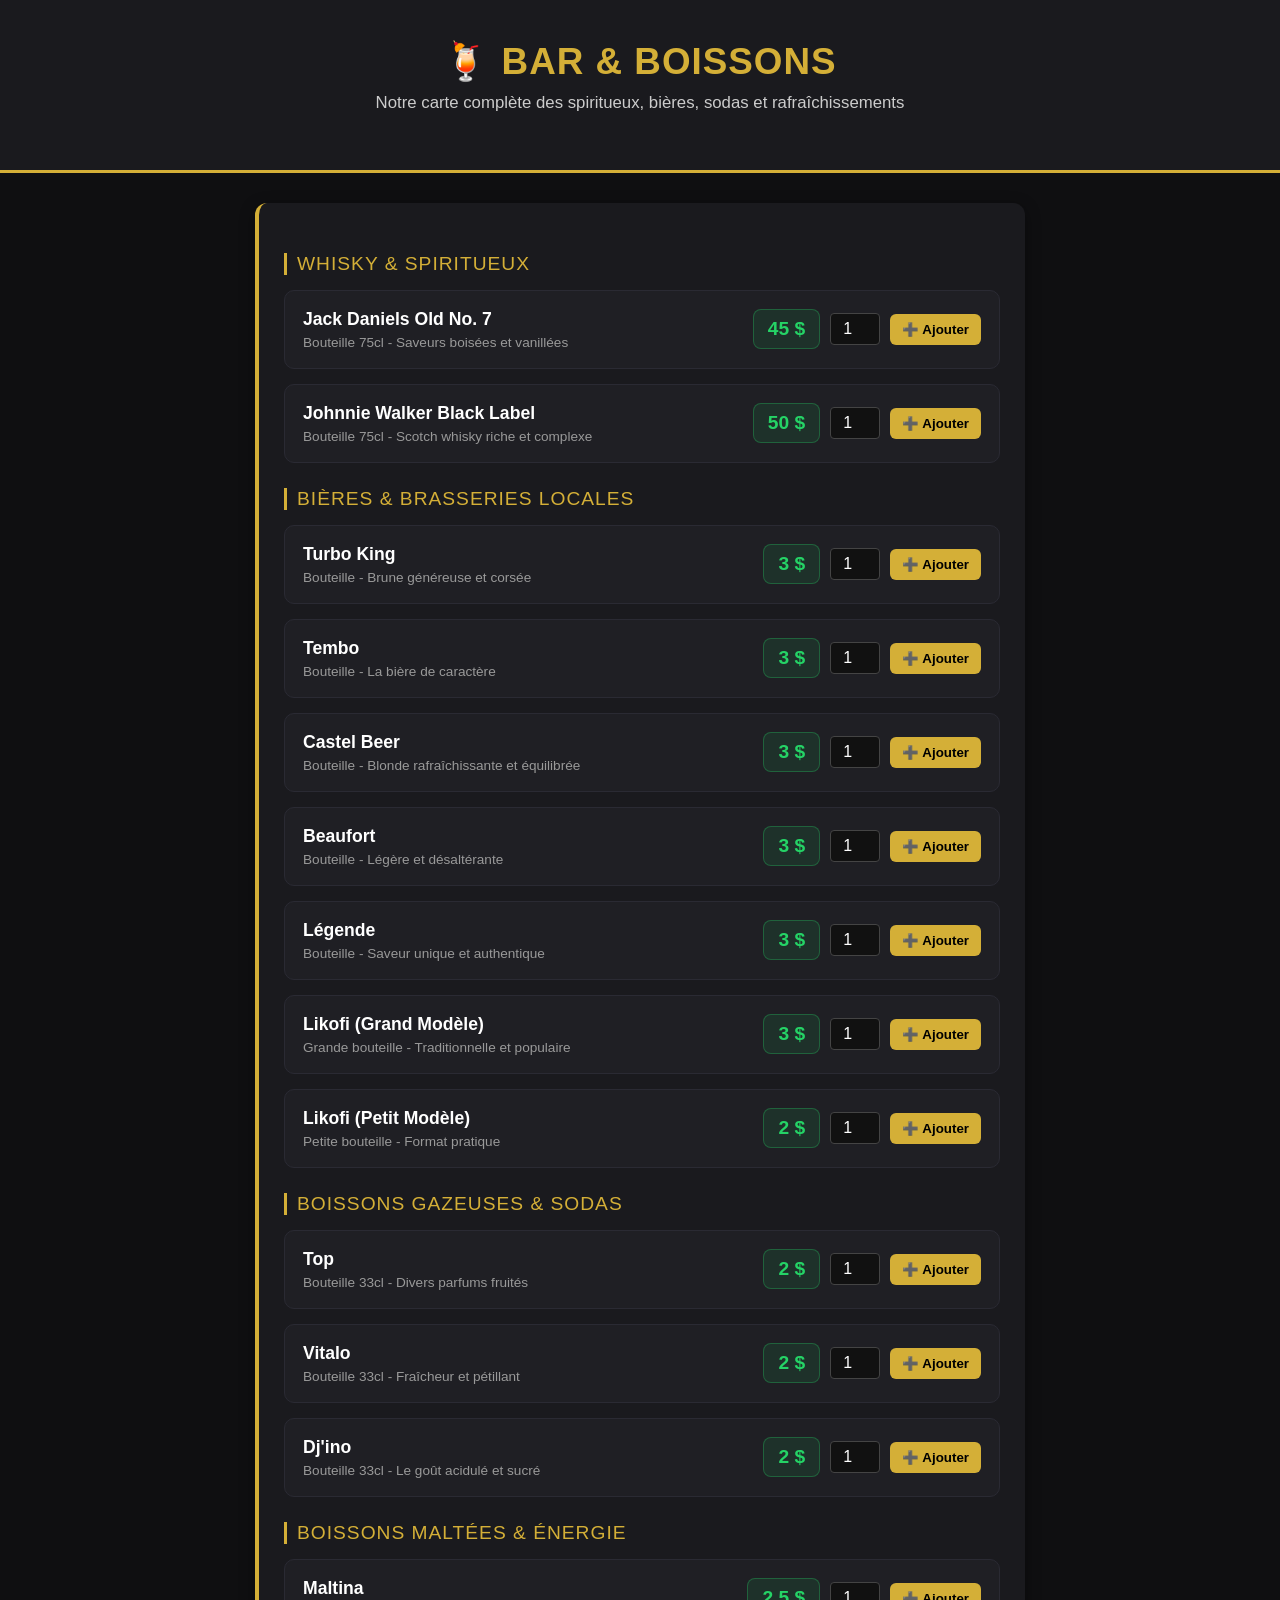
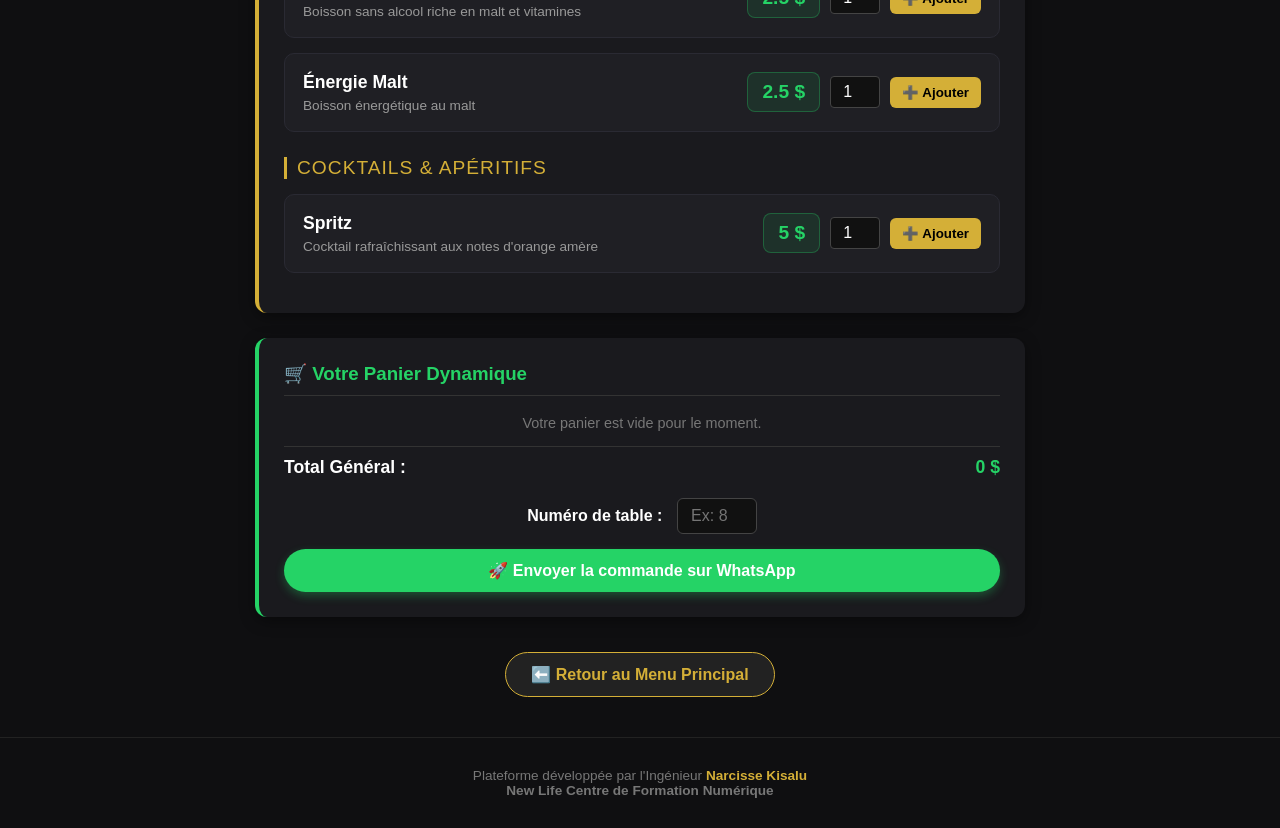
==== commit 1a93dd64: "Update boissons.html" ====
--- a/boissons.html
+++ b/boissons.html
@@ -19,180 +19,195 @@
         <!-- Catégorie 1 : Spiritueux -->
         <div class="menu-section-title">Whisky & Spiritueux</div>
         
-        <div class="item-card">
-            <div class="item-info">
+        <div class="item-card" style="display: flex; justify-content: space-between; align-items: center; flex-wrap: wrap; gap: 10px;">
+            <div class="item-info" style="flex: 1; min-width: 200px;">
                 <h4>Jack Daniels Old No. 7</h4>
                 <p>Bouteille 75cl - Saveurs boisées et vanillées</p>
             </div>
-            <div style="display: flex; align-items: center; gap: 15px;">
+            <div style="display: flex; align-items: center; gap: 10px;">
                 <span class="price">45 $</span>
-                <button onclick="ajouterAuPanier('Jack Daniels', 45)" style="background: #d4af37; color: #000; border: none; padding: 8px 14px; border-radius: 6px; font-weight: bold; cursor: pointer;">➕ Ajouter</button>
-            </div>
-        </div>
-
-        <div class="item-card">
-            <div class="item-info">
+                <input type="number" id="qty-jack" value="1" min="1" style="width: 50px; padding: 6px; background: #111; color: #fff; border: 1px solid #444; border-radius: 4px; text-align: center; font-size: 1rem;">
+                <button onclick="ajouterAuPanierAvecQuantite('Jack Daniels', 45, 'qty-jack')" style="background: #d4af37; color: #000; border: none; padding: 8px 12px; border-radius: 6px; font-weight: bold; cursor: pointer;">➕ Ajouter</button>
+            </div>
+        </div>
+
+        <div class="item-card" style="display: flex; justify-content: space-between; align-items: center; flex-wrap: wrap; gap: 10px; margin-top: 15px;">
+            <div class="item-info" style="flex: 1; min-width: 200px;">
                 <h4>Johnnie Walker Black Label</h4>
                 <p>Bouteille 75cl - Scotch whisky riche et complexe</p>
             </div>
-            <div style="display: flex; align-items: center; gap: 15px;">
+            <div style="display: flex; align-items: center; gap: 10px;">
                 <span class="price">50 $</span>
-                <button onclick="ajouterAuPanier('Black Label', 50)" style="background: #d4af37; color: #000; border: none; padding: 8px 14px; border-radius: 6px; font-weight: bold; cursor: pointer;">➕ Ajouter</button>
+                <input type="number" id="qty-black" value="1" min="1" style="width: 50px; padding: 6px; background: #111; color: #fff; border: 1px solid #444; border-radius: 4px; text-align: center; font-size: 1rem;">
+                <button onclick="ajouterAuPanierAvecQuantite('Black Label', 50, 'qty-black')" style="background: #d4af37; color: #000; border: none; padding: 8px 12px; border-radius: 6px; font-weight: bold; cursor: pointer;">➕ Ajouter</button>
             </div>
         </div>
 
         <!-- Catégorie 2 : Bières locales -->
         <div class="menu-section-title">Bières & Brasseries Locales</div>
 
-        <div class="item-card">
-            <div class="item-info">
+        <div class="item-card" style="display: flex; justify-content: space-between; align-items: center; flex-wrap: wrap; gap: 10px;">
+            <div class="item-info" style="flex: 1; min-width: 200px;">
                 <h4>Turbo King</h4>
                 <p>Bouteille - Brune généreuse et corsée</p>
             </div>
-            <div style="display: flex; align-items: center; gap: 15px;">
-                <span class="price">3 $</span>
-                <button onclick="ajouterAuPanier('Turbo King', 3)" style="background: #d4af37; color: #000; border: none; padding: 8px 14px; border-radius: 6px; font-weight: bold; cursor: pointer;">➕ Ajouter</button>
-            </div>
-        </div>
-
-        <div class="item-card">
-            <div class="item-info">
+            <div style="display: flex; align-items: center; gap: 10px;">
+                <span class="price">3 $</span>
+                <input type="number" id="qty-turbo" value="1" min="1" style="width: 50px; padding: 6px; background: #111; color: #fff; border: 1px solid #444; border-radius: 4px; text-align: center; font-size: 1rem;">
+                <button onclick="ajouterAuPanierAvecQuantite('Turbo King', 3, 'qty-turbo')" style="background: #d4af37; color: #000; border: none; padding: 8px 12px; border-radius: 6px; font-weight: bold; cursor: pointer;">➕ Ajouter</button>
+            </div>
+        </div>
+
+        <div class="item-card" style="display: flex; justify-content: space-between; align-items: center; flex-wrap: wrap; gap: 10px; margin-top: 15px;">
+            <div class="item-info" style="flex: 1; min-width: 200px;">
                 <h4>Tembo</h4>
                 <p>Bouteille - La bière de caractère</p>
             </div>
-            <div style="display: flex; align-items: center; gap: 15px;">
-                <span class="price">3 $</span>
-                <button onclick="ajouterAuPanier('Tembo', 3)" style="background: #d4af37; color: #000; border: none; padding: 8px 14px; border-radius: 6px; font-weight: bold; cursor: pointer;">➕ Ajouter</button>
-            </div>
-        </div>
-
-        <div class="item-card">
-            <div class="item-info">
+            <div style="display: flex; align-items: center; gap: 10px;">
+                <span class="price">3 $</span>
+                <input type="number" id="qty-tembo" value="1" min="1" style="width: 50px; padding: 6px; background: #111; color: #fff; border: 1px solid #444; border-radius: 4px; text-align: center; font-size: 1rem;">
+                <button onclick="ajouterAuPanierAvecQuantite('Tembo', 3, 'qty-tembo')" style="background: #d4af37; color: #000; border: none; padding: 8px 12px; border-radius: 6px; font-weight: bold; cursor: pointer;">➕ Ajouter</button>
+            </div>
+        </div>
+
+        <div class="item-card" style="display: flex; justify-content: space-between; align-items: center; flex-wrap: wrap; gap: 10px; margin-top: 15px;">
+            <div class="item-info" style="flex: 1; min-width: 200px;">
                 <h4>Castel Beer</h4>
                 <p>Bouteille - Blonde rafraîchissante et équilibrée</p>
             </div>
-            <div style="display: flex; align-items: center; gap: 15px;">
-                <span class="price">3 $</span>
-                <button onclick="ajouterAuPanier('Castel Beer', 3)" style="background: #d4af37; color: #000; border: none; padding: 8px 14px; border-radius: 6px; font-weight: bold; cursor: pointer;">➕ Ajouter</button>
-            </div>
-        </div>
-
-        <div class="item-card">
-            <div class="item-info">
+            <div style="display: flex; align-items: center; gap: 10px;">
+                <span class="price">3 $</span>
+                <input type="number" id="qty-castel" value="1" min="1" style="width: 50px; padding: 6px; background: #111; color: #fff; border: 1px solid #444; border-radius: 4px; text-align: center; font-size: 1rem;">
+                <button onclick="ajouterAuPanierAvecQuantite('Castel Beer', 3, 'qty-castel')" style="background: #d4af37; color: #000; border: none; padding: 8px 12px; border-radius: 6px; font-weight: bold; cursor: pointer;">➕ Ajouter</button>
+            </div>
+        </div>
+
+        <div class="item-card" style="display: flex; justify-content: space-between; align-items: center; flex-wrap: wrap; gap: 10px; margin-top: 15px;">
+            <div class="item-info" style="flex: 1; min-width: 200px;">
                 <h4>Beaufort</h4>
                 <p>Bouteille - Légère et désaltérante</p>
             </div>
-            <div style="display: flex; align-items: center; gap: 15px;">
-                <span class="price">3 $</span>
-                <button onclick="ajouterAuPanier('Beaufort', 3)" style="background: #d4af37; color: #000; border: none; padding: 8px 14px; border-radius: 6px; font-weight: bold; cursor: pointer;">➕ Ajouter</button>
-            </div>
-        </div>
-
-        <div class="item-card">
-            <div class="item-info">
+            <div style="display: flex; align-items: center; gap: 10px;">
+                <span class="price">3 $</span>
+                <input type="number" id="qty-beaufort" value="1" min="1" style="width: 50px; padding: 6px; background: #111; color: #fff; border: 1px solid #444; border-radius: 4px; text-align: center; font-size: 1rem;">
+                <button onclick="ajouterAuPanierAvecQuantite('Beaufort', 3, 'qty-beaufort')" style="background: #d4af37; color: #000; border: none; padding: 8px 12px; border-radius: 6px; font-weight: bold; cursor: pointer;">➕ Ajouter</button>
+            </div>
+        </div>
+
+        <div class="item-card" style="display: flex; justify-content: space-between; align-items: center; flex-wrap: wrap; gap: 10px; margin-top: 15px;">
+            <div class="item-info" style="flex: 1; min-width: 200px;">
                 <h4>Légende</h4>
                 <p>Bouteille - Saveur unique et authentique</p>
             </div>
-            <div style="display: flex; align-items: center; gap: 15px;">
-                <span class="price">3 $</span>
-                <button onclick="ajouterAuPanier('Legende', 3)" style="background: #d4af37; color: #000; border: none; padding: 8px 14px; border-radius: 6px; font-weight: bold; cursor: pointer;">➕ Ajouter</button>
-            </div>
-        </div>
-
-        <div class="item-card">
-            <div class="item-info">
+            <div style="display: flex; align-items: center; gap: 10px;">
+                <span class="price">3 $</span>
+                <input type="number" id="qty-legende" value="1" min="1" style="width: 50px; padding: 6px; background: #111; color: #fff; border: 1px solid #444; border-radius: 4px; text-align: center; font-size: 1rem;">
+                <button onclick="ajouterAuPanierAvecQuantite('Legende', 3, 'qty-legende')" style="background: #d4af37; color: #000; border: none; padding: 8px 12px; border-radius: 6px; font-weight: bold; cursor: pointer;">➕ Ajouter</button>
+            </div>
+        </div>
+
+        <div class="item-card" style="display: flex; justify-content: space-between; align-items: center; flex-wrap: wrap; gap: 10px; margin-top: 15px;">
+            <div class="item-info" style="flex: 1; min-width: 200px;">
                 <h4>Likofi (Grand Modèle)</h4>
                 <p>Grande bouteille - Traditionnelle et populaire</p>
             </div>
-            <div style="display: flex; align-items: center; gap: 15px;">
-                <span class="price">3 $</span>
-                <button onclick="ajouterAuPanier('Likofi Grand', 3)" style="background: #d4af37; color: #000; border: none; padding: 8px 14px; border-radius: 6px; font-weight: bold; cursor: pointer;">➕ Ajouter</button>
-            </div>
-        </div>
-
-        <div class="item-card">
-            <div class="item-info">
+            <div style="display: flex; align-items: center; gap: 10px;">
+                <span class="price">3 $</span>
+                <input type="number" id="qty-likofig" value="1" min="1" style="width: 50px; padding: 6px; background: #111; color: #fff; border: 1px solid #444; border-radius: 4px; text-align: center; font-size: 1rem;">
+                <button onclick="ajouterAuPanierAvecQuantite('Likofi Grand', 3, 'qty-likofig')" style="background: #d4af37; color: #000; border: none; padding: 8px 12px; border-radius: 6px; font-weight: bold; cursor: pointer;">➕ Ajouter</button>
+            </div>
+        </div>
+
+        <div class="item-card" style="display: flex; justify-content: space-between; align-items: center; flex-wrap: wrap; gap: 10px; margin-top: 15px;">
+            <div class="item-info" style="flex: 1; min-width: 200px;">
                 <h4>Likofi (Petit Modèle)</h4>
                 <p>Petite bouteille - Format pratique</p>
             </div>
-            <div style="display: flex; align-items: center; gap: 15px;">
-                <span class="price">2 $</span>
-                <button onclick="ajouterAuPanier('Likofi Petit', 2)" style="background: #d4af37; color: #000; border: none; padding: 8px 14px; border-radius: 6px; font-weight: bold; cursor: pointer;">➕ Ajouter</button>
+            <div style="display: flex; align-items: center; gap: 10px;">
+                <span class="price">2 $</span>
+                <input type="number" id="qty-likofip" value="1" min="1" style="width: 50px; padding: 6px; background: #111; color: #fff; border: 1px solid #444; border-radius: 4px; text-align: center; font-size: 1rem;">
+                <button onclick="ajouterAuPanierAvecQuantite('Likofi Petit', 2, 'qty-likofip')" style="background: #d4af37; color: #000; border: none; padding: 8px 12px; border-radius: 6px; font-weight: bold; cursor: pointer;">➕ Ajouter</button>
             </div>
         </div>
 
         <!-- Catégorie 3 : Boissons Gazeuses -->
         <div class="menu-section-title">Boissons Gazeuses & Sodas</div>
 
-        <div class="item-card">
-            <div class="item-info">
+        <div class="item-card" style="display: flex; justify-content: space-between; align-items: center; flex-wrap: wrap; gap: 10px;">
+            <div class="item-info" style="flex: 1; min-width: 200px;">
                 <h4>Top</h4>
                 <p>Bouteille 33cl - Divers parfums fruités</p>
             </div>
-            <div style="display: flex; align-items: center; gap: 15px;">
-                <span class="price">2 $</span>
-                <button onclick="ajouterAuPanier('Top', 2)" style="background: #d4af37; color: #000; border: none; padding: 8px 14px; border-radius: 6px; font-weight: bold; cursor: pointer;">➕ Ajouter</button>
-            </div>
-        </div>
-
-        <div class="item-card">
-            <div class="item-info">
+            <div style="display: flex; align-items: center; gap: 10px;">
+                <span class="price">2 $</span>
+                <input type="number" id="qty-top" value="1" min="1" style="width: 50px; padding: 6px; background: #111; color: #fff; border: 1px solid #444; border-radius: 4px; text-align: center; font-size: 1rem;">
+                <button onclick="ajouterAuPanierAvecQuantite('Top', 2, 'qty-top')" style="background: #d4af37; color: #000; border: none; padding: 8px 12px; border-radius: 6px; font-weight: bold; cursor: pointer;">➕ Ajouter</button>
+            </div>
+        </div>
+
+        <div class="item-card" style="display: flex; justify-content: space-between; align-items: center; flex-wrap: wrap; gap: 10px; margin-top: 15px;">
+            <div class="item-info" style="flex: 1; min-width: 200px;">
                 <h4>Vitalo</h4>
                 <p>Bouteille 33cl - Fraîcheur et pétillant</p>
             </div>
-            <div style="display: flex; align-items: center; gap: 15px;">
-                <span class="price">2 $</span>
-                <button onclick="ajouterAuPanier('Vitalo', 2)" style="background: #d4af37; color: #000; border: none; padding: 8px 14px; border-radius: 6px; font-weight: bold; cursor: pointer;">➕ Ajouter</button>
-            </div>
-        </div>
-
-        <div class="item-card">
-            <div class="item-info">
+            <div style="display: flex; align-items: center; gap: 10px;">
+                <span class="price">2 $</span>
+                <input type="number" id="qty-vitalo" value="1" min="1" style="width: 50px; padding: 6px; background: #111; color: #fff; border: 1px solid #444; border-radius: 4px; text-align: center; font-size: 1rem;">
+                <button onclick="ajouterAuPanierAvecQuantite('Vitalo', 2, 'qty-vitalo')" style="background: #d4af37; color: #000; border: none; padding: 8px 12px; border-radius: 6px; font-weight: bold; cursor: pointer;">➕ Ajouter</button>
+            </div>
+        </div>
+
+        <div class="item-card" style="display: flex; justify-content: space-between; align-items: center; flex-wrap: wrap; gap: 10px; margin-top: 15px;">
+            <div class="item-info" style="flex: 1; min-width: 200px;">
                 <h4>Dj'ino</h4>
                 <p>Bouteille 33cl - Le goût acidulé et sucré</p>
             </div>
-            <div style="display: flex; align-items: center; gap: 15px;">
-                <span class="price">2 $</span>
-                <button onclick="ajouterAuPanier('Djlino', 2)" style="background: #d4af37; color: #000; border: none; padding: 8px 14px; border-radius: 6px; font-weight: bold; cursor: pointer;">➕ Ajouter</button>
+            <div style="display: flex; align-items: center; gap: 10px;">
+                <span class="price">2 $</span>
+                <input type="number" id="qty-djino" value="1" min="1" style="width: 50px; padding: 6px; background: #111; color: #fff; border: 1px solid #444; border-radius: 4px; text-align: center; font-size: 1rem;">
+                <button onclick="ajouterAuPanierAvecQuantite('Djino', 2, 'qty-djino')" style="background: #d4af37; color: #000; border: none; padding: 8px 12px; border-radius: 6px; font-weight: bold; cursor: pointer;">➕ Ajouter</button>
             </div>
         </div>
 
         <!-- Catégorie 4 : Malt & Énergie -->
         <div class="menu-section-title">Boissons Maltées & Énergie</div>
 
-        <div class="item-card">
-            <div class="item-info">
+        <div class="item-card" style="display: flex; justify-content: space-between; align-items: center; flex-wrap: wrap; gap: 10px;">
+            <div class="item-info" style="flex: 1; min-width: 200px;">
                 <h4>Maltina</h4>
                 <p>Boisson sans alcool riche en malt et vitamines</p>
             </div>
-            <div style="display: flex; align-items: center; gap: 15px;">
+            <div style="display: flex; align-items: center; gap: 10px;">
                 <span class="price">2.5 $</span>
-                <button onclick="ajouterAuPanier('Maltina', 2.5)" style="background: #d4af37; color: #000; border: none; padding: 8px 14px; border-radius: 6px; font-weight: bold; cursor: pointer;">➕ Ajouter</button>
-            </div>
-        </div>
-
-        <div class="item-card">
-            <div class="item-info">
+                <input type="number" id="qty-maltina" value="1" min="1" style="width: 50px; padding: 6px; background: #111; color: #fff; border: 1px solid #444; border-radius: 4px; text-align: center; font-size: 1rem;">
+                <button onclick="ajouterAuPanierAvecQuantite('Maltina', 2.5, 'qty-maltina')" style="background: #d4af37; color: #000; border: none; padding: 8px 12px; border-radius: 6px; font-weight: bold; cursor: pointer;">➕ Ajouter</button>
+            </div>
+        </div>
+
+        <div class="item-card" style="display: flex; justify-content: space-between; align-items: center; flex-wrap: wrap; gap: 10px; margin-top: 15px;">
+            <div class="item-info" style="flex: 1; min-width: 200px;">
                 <h4>Énergie Malt</h4>
                 <p>Boisson énergétique au malt</p>
             </div>
-            <div style="display: flex; align-items: center; gap: 15px;">
+            <div style="display: flex; align-items: center; gap: 10px;">
                 <span class="price">2.5 $</span>
-                <button onclick="ajouterAuPanier('Energie Malt', 2.5)" style="background: #d4af37; color: #000; border: none; padding: 8px 14px; border-radius: 6px; font-weight: bold; cursor: pointer;">➕ Ajouter</button>
+                <input type="number" id="qty-energiemalt" value="1" min="1" style="width: 50px; padding: 6px; background: #111; color: #fff; border: 1px solid #444; border-radius: 4px; text-align: center; font-size: 1rem;">
+                <button onclick="ajouterAuPanierAvecQuantite('Energie Malt', 2.5, 'qty-energiemalt')" style="background: #d4af37; color: #000; border: none; padding: 8px 12px; border-radius: 6px; font-weight: bold; cursor: pointer;">➕ Ajouter</button>
             </div>
         </div>
 
         <!-- Catégorie 5 : Cocktails & Apéritifs -->
         <div class="menu-section-title">Cocktails & Apéritifs</div>
 
-        <div class="item-card">
-            <div class="item-info">
+        <div class="item-card" style="display: flex; justify-content: space-between; align-items: center; flex-wrap: wrap; gap: 10px;">
+            <div class="item-info" style="flex: 1; min-width: 200px;">
                 <h4>Spritz</h4>
                 <p>Cocktail rafraîchissant aux notes d'orange amère</p>
             </div>
-            <div style="display: flex; align-items: center; gap: 15px;">
+            <div style="display: flex; align-items: center; gap: 10px;">
                 <span class="price">5 $</span>
-                <button onclick="ajouterAuPanier('Spritz', 5)" style="background: #d4af37; color: #000; border: none; padding: 8px 14px; border-radius: 6px; font-weight: bold; cursor: pointer;">➕ Ajouter</button>
+                <input type="number" id="qty-spritz" value="1" min="1" style="width: 50px; padding: 6px; background: #111; color: #fff; border: 1px solid #444; border-radius: 4px; text-align: center; font-size: 1rem;">
+                <button onclick="ajouterAuPanierAvecQuantite('Spritz', 5, 'qty-spritz')" style="background: #d4af37; color: #000; border: none; padding: 8px 12px; border-radius: 6px; font-weight: bold; cursor: pointer;">➕ Ajouter</button>
             </div>
         </div>
     </div>
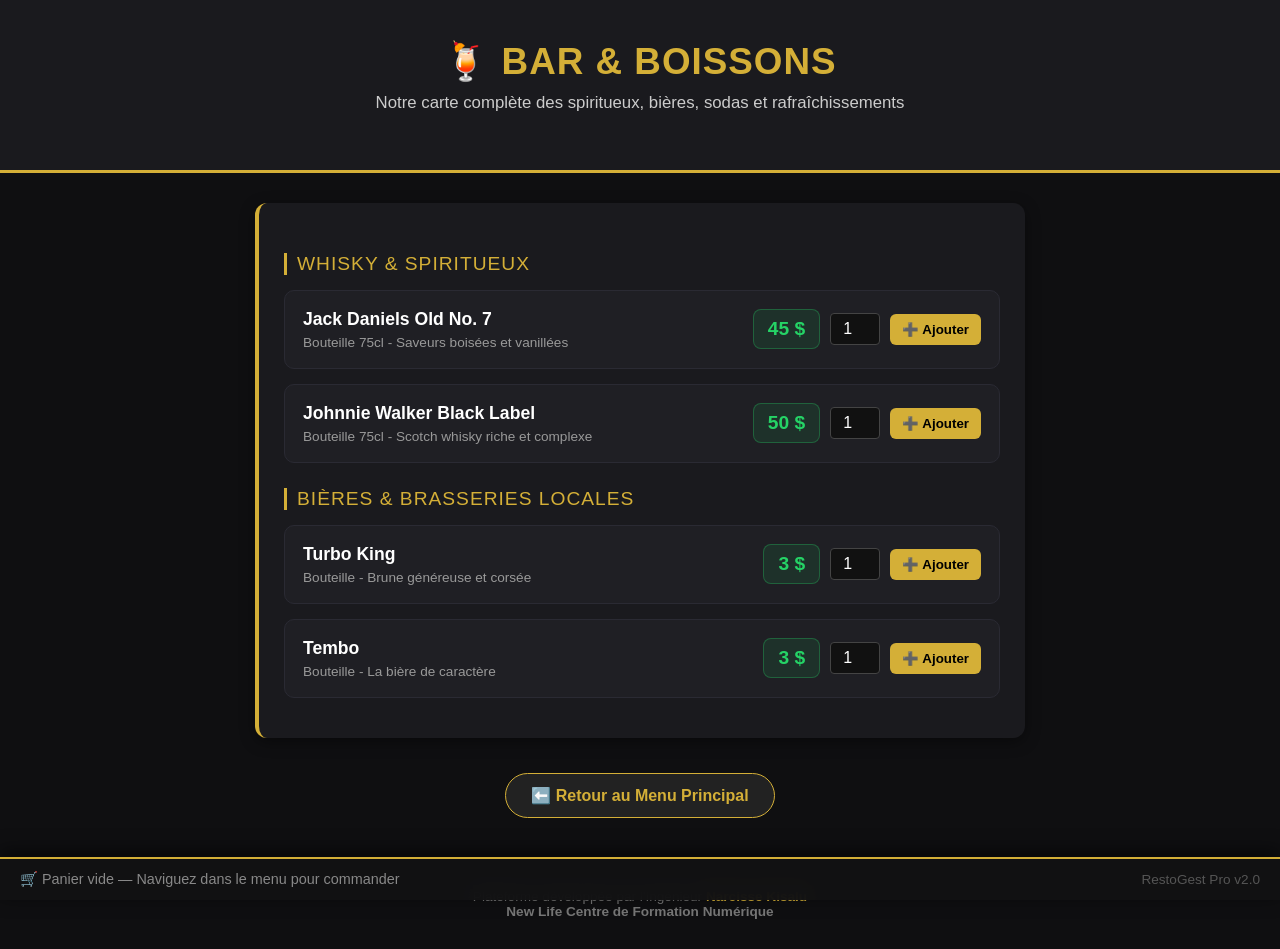
==== commit 668be074: "Update boissons.html" ====
--- a/boissons.html
+++ b/boissons.html
@@ -69,176 +69,10 @@
                 <button onclick="ajouterAuPanierAvecQuantite('Tembo', 3, 'qty-tembo')" style="background: #d4af37; color: #000; border: none; padding: 8px 12px; border-radius: 6px; font-weight: bold; cursor: pointer;">➕ Ajouter</button>
             </div>
         </div>
-
-        <div class="item-card" style="display: flex; justify-content: space-between; align-items: center; flex-wrap: wrap; gap: 10px; margin-top: 15px;">
-            <div class="item-info" style="flex: 1; min-width: 200px;">
-                <h4>Castel Beer</h4>
-                <p>Bouteille - Blonde rafraîchissante et équilibrée</p>
-            </div>
-            <div style="display: flex; align-items: center; gap: 10px;">
-                <span class="price">3 $</span>
-                <input type="number" id="qty-castel" value="1" min="1" style="width: 50px; padding: 6px; background: #111; color: #fff; border: 1px solid #444; border-radius: 4px; text-align: center; font-size: 1rem;">
-                <button onclick="ajouterAuPanierAvecQuantite('Castel Beer', 3, 'qty-castel')" style="background: #d4af37; color: #000; border: none; padding: 8px 12px; border-radius: 6px; font-weight: bold; cursor: pointer;">➕ Ajouter</button>
-            </div>
-        </div>
-
-        <div class="item-card" style="display: flex; justify-content: space-between; align-items: center; flex-wrap: wrap; gap: 10px; margin-top: 15px;">
-            <div class="item-info" style="flex: 1; min-width: 200px;">
-                <h4>Beaufort</h4>
-                <p>Bouteille - Légère et désaltérante</p>
-            </div>
-            <div style="display: flex; align-items: center; gap: 10px;">
-                <span class="price">3 $</span>
-                <input type="number" id="qty-beaufort" value="1" min="1" style="width: 50px; padding: 6px; background: #111; color: #fff; border: 1px solid #444; border-radius: 4px; text-align: center; font-size: 1rem;">
-                <button onclick="ajouterAuPanierAvecQuantite('Beaufort', 3, 'qty-beaufort')" style="background: #d4af37; color: #000; border: none; padding: 8px 12px; border-radius: 6px; font-weight: bold; cursor: pointer;">➕ Ajouter</button>
-            </div>
-        </div>
-
-        <div class="item-card" style="display: flex; justify-content: space-between; align-items: center; flex-wrap: wrap; gap: 10px; margin-top: 15px;">
-            <div class="item-info" style="flex: 1; min-width: 200px;">
-                <h4>Légende</h4>
-                <p>Bouteille - Saveur unique et authentique</p>
-            </div>
-            <div style="display: flex; align-items: center; gap: 10px;">
-                <span class="price">3 $</span>
-                <input type="number" id="qty-legende" value="1" min="1" style="width: 50px; padding: 6px; background: #111; color: #fff; border: 1px solid #444; border-radius: 4px; text-align: center; font-size: 1rem;">
-                <button onclick="ajouterAuPanierAvecQuantite('Legende', 3, 'qty-legende')" style="background: #d4af37; color: #000; border: none; padding: 8px 12px; border-radius: 6px; font-weight: bold; cursor: pointer;">➕ Ajouter</button>
-            </div>
-        </div>
-
-        <div class="item-card" style="display: flex; justify-content: space-between; align-items: center; flex-wrap: wrap; gap: 10px; margin-top: 15px;">
-            <div class="item-info" style="flex: 1; min-width: 200px;">
-                <h4>Likofi (Grand Modèle)</h4>
-                <p>Grande bouteille - Traditionnelle et populaire</p>
-            </div>
-            <div style="display: flex; align-items: center; gap: 10px;">
-                <span class="price">3 $</span>
-                <input type="number" id="qty-likofig" value="1" min="1" style="width: 50px; padding: 6px; background: #111; color: #fff; border: 1px solid #444; border-radius: 4px; text-align: center; font-size: 1rem;">
-                <button onclick="ajouterAuPanierAvecQuantite('Likofi Grand', 3, 'qty-likofig')" style="background: #d4af37; color: #000; border: none; padding: 8px 12px; border-radius: 6px; font-weight: bold; cursor: pointer;">➕ Ajouter</button>
-            </div>
-        </div>
-
-        <div class="item-card" style="display: flex; justify-content: space-between; align-items: center; flex-wrap: wrap; gap: 10px; margin-top: 15px;">
-            <div class="item-info" style="flex: 1; min-width: 200px;">
-                <h4>Likofi (Petit Modèle)</h4>
-                <p>Petite bouteille - Format pratique</p>
-            </div>
-            <div style="display: flex; align-items: center; gap: 10px;">
-                <span class="price">2 $</span>
-                <input type="number" id="qty-likofip" value="1" min="1" style="width: 50px; padding: 6px; background: #111; color: #fff; border: 1px solid #444; border-radius: 4px; text-align: center; font-size: 1rem;">
-                <button onclick="ajouterAuPanierAvecQuantite('Likofi Petit', 2, 'qty-likofip')" style="background: #d4af37; color: #000; border: none; padding: 8px 12px; border-radius: 6px; font-weight: bold; cursor: pointer;">➕ Ajouter</button>
-            </div>
-        </div>
-
-        <!-- Catégorie 3 : Boissons Gazeuses -->
-        <div class="menu-section-title">Boissons Gazeuses & Sodas</div>
-
-        <div class="item-card" style="display: flex; justify-content: space-between; align-items: center; flex-wrap: wrap; gap: 10px;">
-            <div class="item-info" style="flex: 1; min-width: 200px;">
-                <h4>Top</h4>
-                <p>Bouteille 33cl - Divers parfums fruités</p>
-            </div>
-            <div style="display: flex; align-items: center; gap: 10px;">
-                <span class="price">2 $</span>
-                <input type="number" id="qty-top" value="1" min="1" style="width: 50px; padding: 6px; background: #111; color: #fff; border: 1px solid #444; border-radius: 4px; text-align: center; font-size: 1rem;">
-                <button onclick="ajouterAuPanierAvecQuantite('Top', 2, 'qty-top')" style="background: #d4af37; color: #000; border: none; padding: 8px 12px; border-radius: 6px; font-weight: bold; cursor: pointer;">➕ Ajouter</button>
-            </div>
-        </div>
-
-        <div class="item-card" style="display: flex; justify-content: space-between; align-items: center; flex-wrap: wrap; gap: 10px; margin-top: 15px;">
-            <div class="item-info" style="flex: 1; min-width: 200px;">
-                <h4>Vitalo</h4>
-                <p>Bouteille 33cl - Fraîcheur et pétillant</p>
-            </div>
-            <div style="display: flex; align-items: center; gap: 10px;">
-                <span class="price">2 $</span>
-                <input type="number" id="qty-vitalo" value="1" min="1" style="width: 50px; padding: 6px; background: #111; color: #fff; border: 1px solid #444; border-radius: 4px; text-align: center; font-size: 1rem;">
-                <button onclick="ajouterAuPanierAvecQuantite('Vitalo', 2, 'qty-vitalo')" style="background: #d4af37; color: #000; border: none; padding: 8px 12px; border-radius: 6px; font-weight: bold; cursor: pointer;">➕ Ajouter</button>
-            </div>
-        </div>
-
-        <div class="item-card" style="display: flex; justify-content: space-between; align-items: center; flex-wrap: wrap; gap: 10px; margin-top: 15px;">
-            <div class="item-info" style="flex: 1; min-width: 200px;">
-                <h4>Dj'ino</h4>
-                <p>Bouteille 33cl - Le goût acidulé et sucré</p>
-            </div>
-            <div style="display: flex; align-items: center; gap: 10px;">
-                <span class="price">2 $</span>
-                <input type="number" id="qty-djino" value="1" min="1" style="width: 50px; padding: 6px; background: #111; color: #fff; border: 1px solid #444; border-radius: 4px; text-align: center; font-size: 1rem;">
-                <button onclick="ajouterAuPanierAvecQuantite('Djino', 2, 'qty-djino')" style="background: #d4af37; color: #000; border: none; padding: 8px 12px; border-radius: 6px; font-weight: bold; cursor: pointer;">➕ Ajouter</button>
-            </div>
-        </div>
-
-        <!-- Catégorie 4 : Malt & Énergie -->
-        <div class="menu-section-title">Boissons Maltées & Énergie</div>
-
-        <div class="item-card" style="display: flex; justify-content: space-between; align-items: center; flex-wrap: wrap; gap: 10px;">
-            <div class="item-info" style="flex: 1; min-width: 200px;">
-                <h4>Maltina</h4>
-                <p>Boisson sans alcool riche en malt et vitamines</p>
-            </div>
-            <div style="display: flex; align-items: center; gap: 10px;">
-                <span class="price">2.5 $</span>
-                <input type="number" id="qty-maltina" value="1" min="1" style="width: 50px; padding: 6px; background: #111; color: #fff; border: 1px solid #444; border-radius: 4px; text-align: center; font-size: 1rem;">
-                <button onclick="ajouterAuPanierAvecQuantite('Maltina', 2.5, 'qty-maltina')" style="background: #d4af37; color: #000; border: none; padding: 8px 12px; border-radius: 6px; font-weight: bold; cursor: pointer;">➕ Ajouter</button>
-            </div>
-        </div>
-
-        <div class="item-card" style="display: flex; justify-content: space-between; align-items: center; flex-wrap: wrap; gap: 10px; margin-top: 15px;">
-            <div class="item-info" style="flex: 1; min-width: 200px;">
-                <h4>Énergie Malt</h4>
-                <p>Boisson énergétique au malt</p>
-            </div>
-            <div style="display: flex; align-items: center; gap: 10px;">
-                <span class="price">2.5 $</span>
-                <input type="number" id="qty-energiemalt" value="1" min="1" style="width: 50px; padding: 6px; background: #111; color: #fff; border: 1px solid #444; border-radius: 4px; text-align: center; font-size: 1rem;">
-                <button onclick="ajouterAuPanierAvecQuantite('Energie Malt', 2.5, 'qty-energiemalt')" style="background: #d4af37; color: #000; border: none; padding: 8px 12px; border-radius: 6px; font-weight: bold; cursor: pointer;">➕ Ajouter</button>
-            </div>
-        </div>
-
-        <!-- Catégorie 5 : Cocktails & Apéritifs -->
-        <div class="menu-section-title">Cocktails & Apéritifs</div>
-
-        <div class="item-card" style="display: flex; justify-content: space-between; align-items: center; flex-wrap: wrap; gap: 10px;">
-            <div class="item-info" style="flex: 1; min-width: 200px;">
-                <h4>Spritz</h4>
-                <p>Cocktail rafraîchissant aux notes d'orange amère</p>
-            </div>
-            <div style="display: flex; align-items: center; gap: 10px;">
-                <span class="price">5 $</span>
-                <input type="number" id="qty-spritz" value="1" min="1" style="width: 50px; padding: 6px; background: #111; color: #fff; border: 1px solid #444; border-radius: 4px; text-align: center; font-size: 1rem;">
-                <button onclick="ajouterAuPanierAvecQuantite('Spritz', 5, 'qty-spritz')" style="background: #d4af37; color: #000; border: none; padding: 8px 12px; border-radius: 6px; font-weight: bold; cursor: pointer;">➕ Ajouter</button>
-            </div>
-        </div>
-    </div>
-
-    <!-- Section Panier Dynamique & WhatsApp -->
-    <div class="menu-box" style="border-left: 4px solid #25d366;">
-        <h3 style="color: #25d366; border-bottom: 1px solid #333; padding-bottom: 10px; margin-top: 0;">🛒 Votre Panier Dynamique</h3>
-        
-        <div id="cart-items">
-            <p style="color: #777; font-size: 0.9rem; text-align: center;">Votre panier est vide pour le moment.</p>
-        </div>
-
-        <div style="display: flex; justify-content: space-between; align-items: center; margin-top: 15px; padding-top: 10px; border-top: 1px solid #333; font-size: 1.1rem; font-weight: bold;">
-            <span style="color: #fff;">Total Général :</span>
-            <span id="cart-total" style="color: #25d366;">0 $</span>
-        </div>
-
-        <div style="margin-top: 20px; text-align: center;">
-            <div style="margin-bottom: 15px;">
-                <label for="table-number" style="color: #fff; font-weight: bold; margin-right: 10px;">Numéro de table :</label>
-                <input type="number" id="table-number" placeholder="Ex: 8" style="padding: 8px; width: 80px; border-radius: 6px; border: 1px solid #444; background: #111; color: #fff; text-align: center; font-size: 1rem;">
-            </div>
-
-            <button onclick="envoyerCommandeWhatsApp()" style="background: #25d366; color: #fff; border: none; padding: 12px 25px; border-radius: 25px; font-weight: bold; font-size: 1rem; cursor: pointer; box-shadow: 0 4px 10px rgba(37,211,102,0.3); width: 100%;">
-                🚀 Envoyer la commande sur WhatsApp
-            </button>
-        </div>
     </div>
 
     <!-- Bouton Retour -->
-    <div style="text-align: center; margin-top: 25px;">
+    <div style="text-align: center; margin-top: 25px; margin-bottom: 40px;">
         <a href="index.html" class="back-btn">⬅️ Retour au Menu Principal</a>
     </div>
 </main>
@@ -250,6 +84,7 @@
     </div>
 </footer>
 
+<!-- Le script génère automatiquement la barre externe en bas de l'écran -->
 <script src="script.js"></script>
 </body>
 </html>
--- a/style.css
+++ b/style.css
@@ -33,3 +33,30 @@
 /* Signature footer unifiée */
 footer { text-align: center; padding: 30px; color: #777; font-size: 0.85rem; margin-top: 40px; border-top: 1px solid #222; }
 .signature-box span { color: #d4af37; font-weight: 600; }
+/* Barre de commande flottante globale en bas de l'écran */
+.floating-checkout-bar {
+    position: fixed;
+    bottom: 0;
+    left: 0;
+    width: 100%;
+    background: rgba(18, 18, 20, 0.95);
+    backdrop-filter: blur(10px);
+    border-top: 2px solid #d4af37;
+    padding: 12px 20px;
+    display: flex;
+    justify-content: space-between;
+    align-items: center;
+    box-shadow: 0 -5px 20px rgba(0, 0, 0, 0.6);
+    z-index: 9999;
+    box-sizing: border-box;
+}
+
+@media (max-width: 768px) {
+    .floating-checkout-bar {
+        flex-direction: column;
+        gap: 10px;
+        padding: 10px 15px;
+    }
+}
+
+
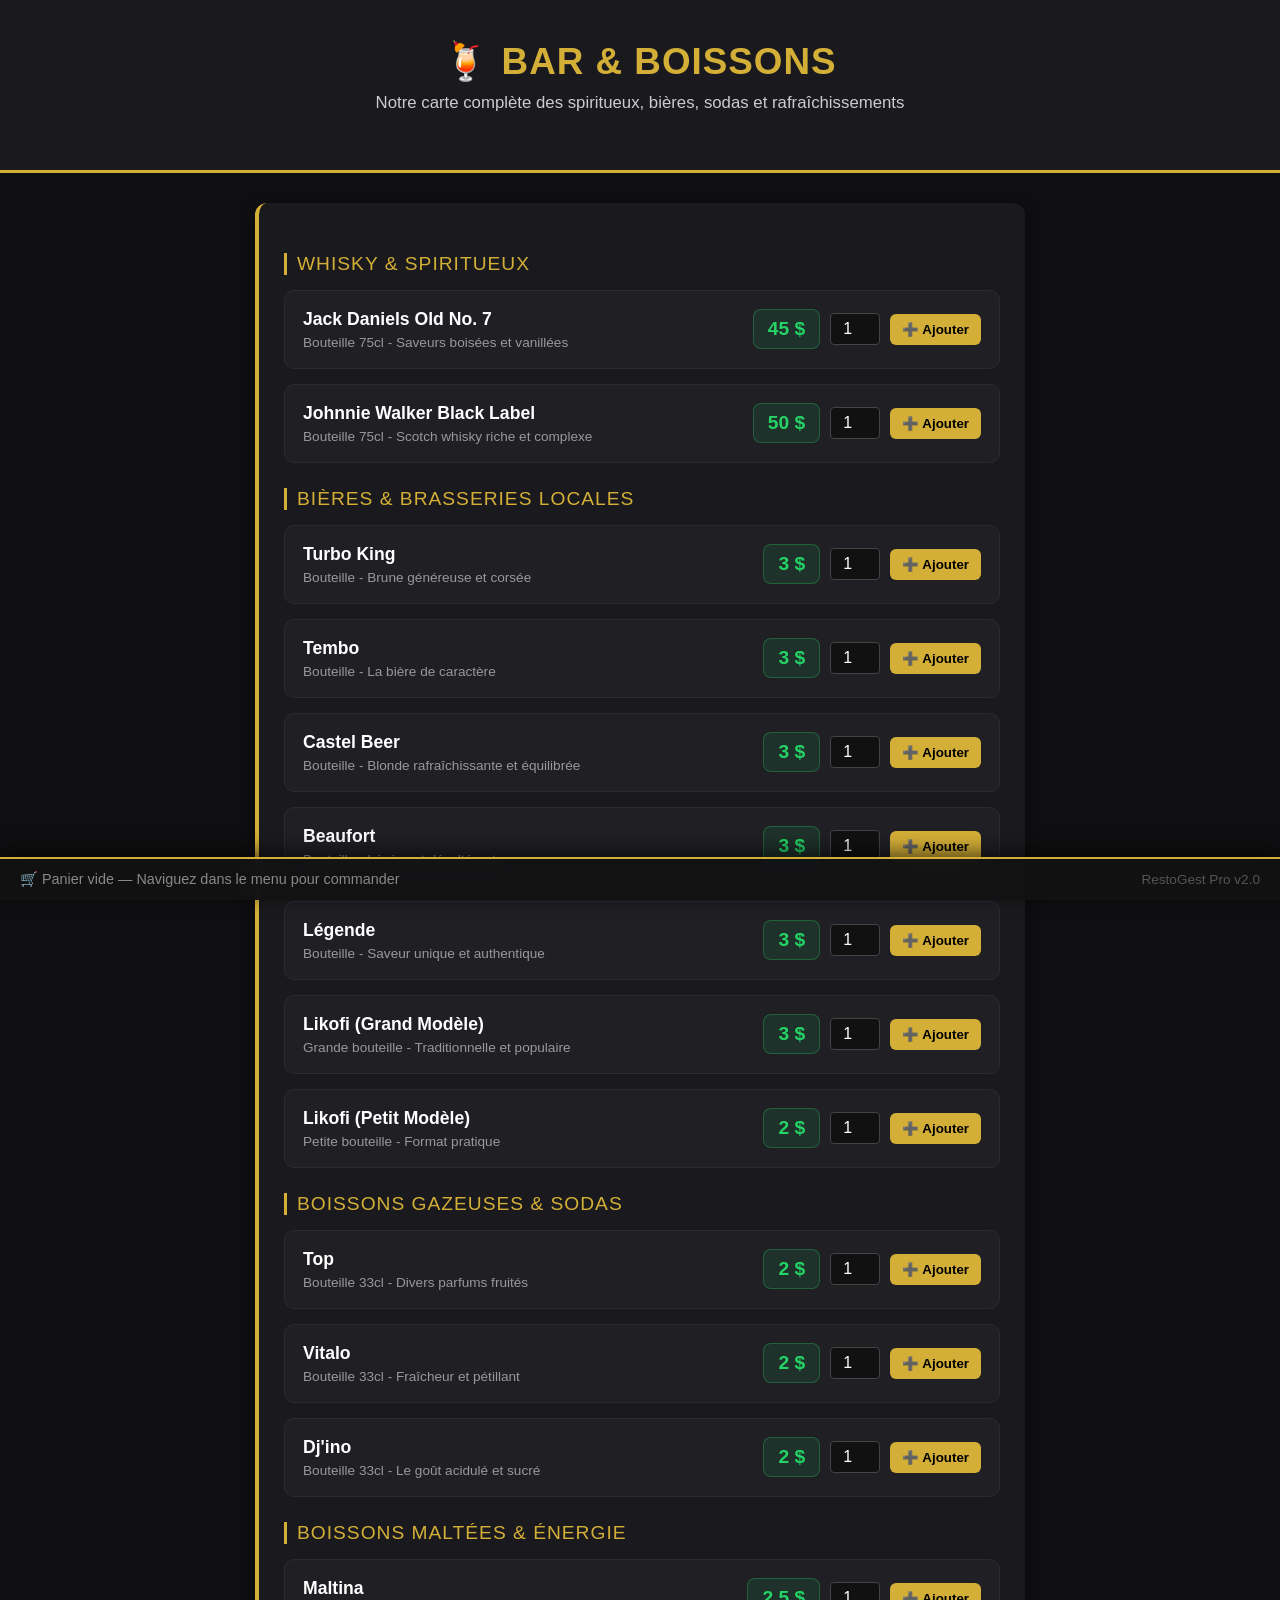
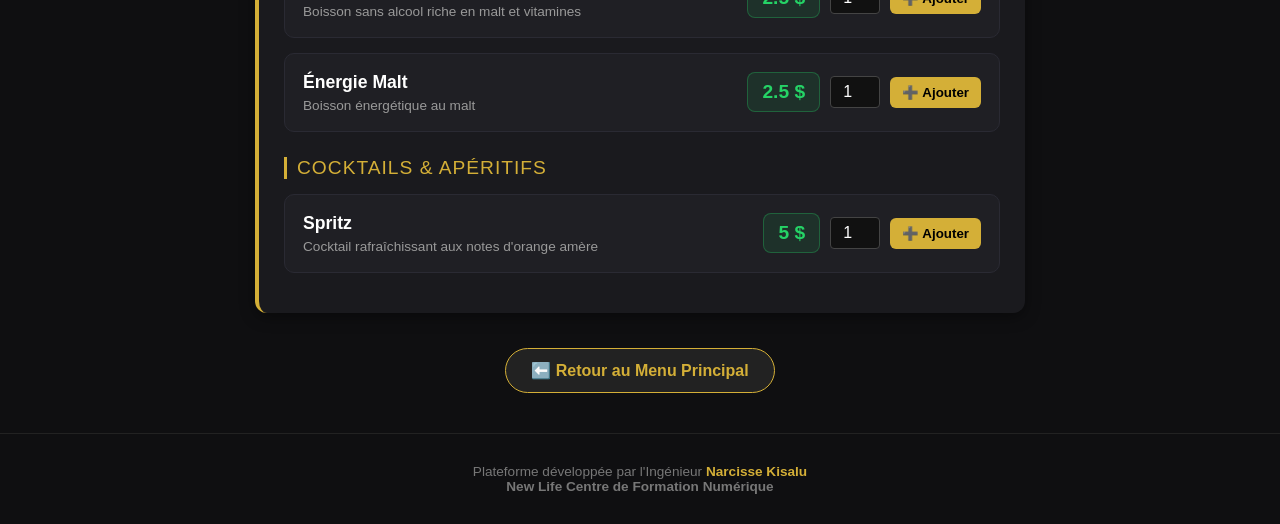
==== commit 62d452f4: "Update boissons.html" ====
--- a/boissons.html
+++ b/boissons.html
@@ -19,8 +19,8 @@
         <!-- Catégorie 1 : Spiritueux -->
         <div class="menu-section-title">Whisky & Spiritueux</div>
         
-        <div class="item-card" style="display: flex; justify-content: space-between; align-items: center; flex-wrap: wrap; gap: 10px;">
-            <div class="item-info" style="flex: 1; min-width: 200px;">
+        <div class="item-card">
+            <div class="item-info">
                 <h4>Jack Daniels Old No. 7</h4>
                 <p>Bouteille 75cl - Saveurs boisées et vanillées</p>
             </div>
@@ -31,8 +31,8 @@
             </div>
         </div>
 
-        <div class="item-card" style="display: flex; justify-content: space-between; align-items: center; flex-wrap: wrap; gap: 10px; margin-top: 15px;">
-            <div class="item-info" style="flex: 1; min-width: 200px;">
+        <div class="item-card" style="margin-top: 15px;">
+            <div class="item-info">
                 <h4>Johnnie Walker Black Label</h4>
                 <p>Bouteille 75cl - Scotch whisky riche et complexe</p>
             </div>
@@ -44,10 +44,10 @@
         </div>
 
         <!-- Catégorie 2 : Bières locales -->
-        <div class="menu-section-title">Bières & Brasseries Locales</div>
-
-        <div class="item-card" style="display: flex; justify-content: space-between; align-items: center; flex-wrap: wrap; gap: 10px;">
-            <div class="item-info" style="flex: 1; min-width: 200px;">
+        <div class="menu-section-title" style="margin-top: 25px;">Bières & Brasseries Locales</div>
+
+        <div class="item-card">
+            <div class="item-info">
                 <h4>Turbo King</h4>
                 <p>Bouteille - Brune généreuse et corsée</p>
             </div>
@@ -58,8 +58,8 @@
             </div>
         </div>
 
-        <div class="item-card" style="display: flex; justify-content: space-between; align-items: center; flex-wrap: wrap; gap: 10px; margin-top: 15px;">
-            <div class="item-info" style="flex: 1; min-width: 200px;">
+        <div class="item-card" style="margin-top: 15px;">
+            <div class="item-info">
                 <h4>Tembo</h4>
                 <p>Bouteille - La bière de caractère</p>
             </div>
@@ -67,6 +67,147 @@
                 <span class="price">3 $</span>
                 <input type="number" id="qty-tembo" value="1" min="1" style="width: 50px; padding: 6px; background: #111; color: #fff; border: 1px solid #444; border-radius: 4px; text-align: center; font-size: 1rem;">
                 <button onclick="ajouterAuPanierAvecQuantite('Tembo', 3, 'qty-tembo')" style="background: #d4af37; color: #000; border: none; padding: 8px 12px; border-radius: 6px; font-weight: bold; cursor: pointer;">➕ Ajouter</button>
+            </div>
+        </div>
+
+        <div class="item-card" style="margin-top: 15px;">
+            <div class="item-info">
+                <h4>Castel Beer</h4>
+                <p>Bouteille - Blonde rafraîchissante et équilibrée</p>
+            </div>
+            <div style="display: flex; align-items: center; gap: 10px;">
+                <span class="price">3 $</span>
+                <input type="number" id="qty-castel" value="1" min="1" style="width: 50px; padding: 6px; background: #111; color: #fff; border: 1px solid #444; border-radius: 4px; text-align: center; font-size: 1rem;">
+                <button onclick="ajouterAuPanierAvecQuantite('Castel Beer', 3, 'qty-castel')" style="background: #d4af37; color: #000; border: none; padding: 8px 12px; border-radius: 6px; font-weight: bold; cursor: pointer;">➕ Ajouter</button>
+            </div>
+        </div>
+
+        <div class="item-card" style="margin-top: 15px;">
+            <div class="item-info">
+                <h4>Beaufort</h4>
+                <p>Bouteille - Légère et désaltérante</p>
+            </div>
+            <div style="display: flex; align-items: center; gap: 10px;">
+                <span class="price">3 $</span>
+                <input type="number" id="qty-beaufort" value="1" min="1" style="width: 50px; padding: 6px; background: #111; color: #fff; border: 1px solid #444; border-radius: 4px; text-align: center; font-size: 1rem;">
+                <button onclick="ajouterAuPanierAvecQuantite('Beaufort', 3, 'qty-beaufort')" style="background: #d4af37; color: #000; border: none; padding: 8px 12px; border-radius: 6px; font-weight: bold; cursor: pointer;">➕ Ajouter</button>
+            </div>
+        </div>
+
+        <div class="item-card" style="margin-top: 15px;">
+            <div class="item-info">
+                <h4>Légende</h4>
+                <p>Bouteille - Saveur unique et authentique</p>
+            </div>
+            <div style="display: flex; align-items: center; gap: 10px;">
+                <span class="price">3 $</span>
+                <input type="number" id="qty-legende" value="1" min="1" style="width: 50px; padding: 6px; background: #111; color: #fff; border: 1px solid #444; border-radius: 4px; text-align: center; font-size: 1rem;">
+                <button onclick="ajouterAuPanierAvecQuantite('Legende', 3, 'qty-legende')" style="background: #d4af37; color: #000; border: none; padding: 8px 12px; border-radius: 6px; font-weight: bold; cursor: pointer;">➕ Ajouter</button>
+            </div>
+        </div>
+
+        <div class="item-card" style="margin-top: 15px;">
+            <div class="item-info">
+                <h4>Likofi (Grand Modèle)</h4>
+                <p>Grande bouteille - Traditionnelle et populaire</p>
+            </div>
+            <div style="display: flex; align-items: center; gap: 10px;">
+                <span class="price">3 $</span>
+                <input type="number" id="qty-likofig" value="1" min="1" style="width: 50px; padding: 6px; background: #111; color: #fff; border: 1px solid #444; border-radius: 4px; text-align: center; font-size: 1rem;">
+                <button onclick="ajouterAuPanierAvecQuantite('Likofi Grand', 3, 'qty-likofig')" style="background: #d4af37; color: #000; border: none; padding: 8px 12px; border-radius: 6px; font-weight: bold; cursor: pointer;">➕ Ajouter</button>
+            </div>
+        </div>
+
+        <div class="item-card" style="margin-top: 15px;">
+            <div class="item-info">
+                <h4>Likofi (Petit Modèle)</h4>
+                <p>Petite bouteille - Format pratique</p>
+            </div>
+            <div style="display: flex; align-items: center; gap: 10px;">
+                <span class="price">2 $</span>
+                <input type="number" id="qty-likofip" value="1" min="1" style="width: 50px; padding: 6px; background: #111; color: #fff; border: 1px solid #444; border-radius: 4px; text-align: center; font-size: 1rem;">
+                <button onclick="ajouterAuPanierAvecQuantite('Likofi Petit', 2, 'qty-likofip')" style="background: #d4af37; color: #000; border: none; padding: 8px 12px; border-radius: 6px; font-weight: bold; cursor: pointer;">➕ Ajouter</button>
+            </div>
+        </div>
+
+        <!-- Catégorie 3 : Boissons Gazeuses -->
+        <div class="menu-section-title" style="margin-top: 25px;">Boissons Gazeuses & Sodas</div>
+
+        <div class="item-card">
+            <div class="item-info">
+                <h4>Top</h4>
+                <p>Bouteille 33cl - Divers parfums fruités</p>
+            </div>
+            <div style="display: flex; align-items: center; gap: 10px;">
+                <span class="price">2 $</span>
+                <input type="number" id="qty-top" value="1" min="1" style="width: 50px; padding: 6px; background: #111; color: #fff; border: 1px solid #444; border-radius: 4px; text-align: center; font-size: 1rem;">
+                <button onclick="ajouterAuPanierAvecQuantite('Top', 2, 'qty-top')" style="background: #d4af37; color: #000; border: none; padding: 8px 12px; border-radius: 6px; font-weight: bold; cursor: pointer;">➕ Ajouter</button>
+            </div>
+        </div>
+
+        <div class="item-card" style="margin-top: 15px;">
+            <div class="item-info">
+                <h4>Vitalo</h4>
+                <p>Bouteille 33cl - Fraîcheur et pétillant</p>
+            </div>
+            <div style="display: flex; align-items: center; gap: 10px;">
+                <span class="price">2 $</span>
+                <input type="number" id="qty-vitalo" value="1" min="1" style="width: 50px; padding: 6px; background: #111; color: #fff; border: 1px solid #444; border-radius: 4px; text-align: center; font-size: 1rem;">
+                <button onclick="ajouterAuPanierAvecQuantite('Vitalo', 2, 'qty-vitalo')" style="background: #d4af37; color: #000; border: none; padding: 8px 12px; border-radius: 6px; font-weight: bold; cursor: pointer;">➕ Ajouter</button>
+            </div>
+        </div>
+
+        <div class="item-card" style="margin-top: 15px;">
+            <div class="item-info">
+                <h4>Dj'ino</h4>
+                <p>Bouteille 33cl - Le goût acidulé et sucré</p>
+            </div>
+            <div style="display: flex; align-items: center; gap: 10px;">
+                <span class="price">2 $</span>
+                <input type="number" id="qty-djino" value="1" min="1" style="width: 50px; padding: 6px; background: #111; color: #fff; border: 1px solid #444; border-radius: 4px; text-align: center; font-size: 1rem;">
+                <button onclick="ajouterAuPanierAvecQuantite('Djino', 2, 'qty-djino')" style="background: #d4af37; color: #000; border: none; padding: 8px 12px; border-radius: 6px; font-weight: bold; cursor: pointer;">➕ Ajouter</button>
+            </div>
+        </div>
+
+        <!-- Catégorie 4 : Malt & Énergie -->
+        <div class="menu-section-title" style="margin-top: 25px;">Boissons Maltées & Énergie</div>
+
+        <div class="item-card">
+            <div class="item-info">
+                <h4>Maltina</h4>
+                <p>Boisson sans alcool riche en malt et vitamines</p>
+            </div>
+            <div style="display: flex; align-items: center; gap: 10px;">
+                <span class="price">2.5 $</span>
+                <input type="number" id="qty-maltina" value="1" min="1" style="width: 50px; padding: 6px; background: #111; color: #fff; border: 1px solid #444; border-radius: 4px; text-align: center; font-size: 1rem;">
+                <button onclick="ajouterAuPanierAvecQuantite('Maltina', 2.5, 'qty-maltina')" style="background: #d4af37; color: #000; border: none; padding: 8px 12px; border-radius: 6px; font-weight: bold; cursor: pointer;">➕ Ajouter</button>
+            </div>
+        </div>
+
+        <div class="item-card" style="margin-top: 15px;">
+            <div class="item-info">
+                <h4>Énergie Malt</h4>
+                <p>Boisson énergétique au malt</p>
+            </div>
+            <div style="display: flex; align-items: center; gap: 10px;">
+                <span class="price">2.5 $</span>
+                <input type="number" id="qty-energiemalt" value="1" min="1" style="width: 50px; padding: 6px; background: #111; color: #fff; border: 1px solid #444; border-radius: 4px; text-align: center; font-size: 1rem;">
+                <button onclick="ajouterAuPanierAvecQuantite('Energie Malt', 2.5, 'qty-energiemalt')" style="background: #d4af37; color: #000; border: none; padding: 8px 12px; border-radius: 6px; font-weight: bold; cursor: pointer;">➕ Ajouter</button>
+            </div>
+        </div>
+
+        <!-- Catégorie 5 : Cocktails & Apéritifs -->
+        <div class="menu-section-title" style="margin-top: 25px;">Cocktails & Apéritifs</div>
+
+        <div class="item-card">
+            <div class="item-info">
+                <h4>Spritz</h4>
+                <p>Cocktail rafraîchissant aux notes d'orange amère</p>
+            </div>
+            <div style="display: flex; align-items: center; gap: 10px;">
+                <span class="price">5 $</span>
+                <input type="number" id="qty-spritz" value="1" min="1" style="width: 50px; padding: 6px; background: #111; color: #fff; border: 1px solid #444; border-radius: 4px; text-align: center; font-size: 1rem;">
+                <button onclick="ajouterAuPanierAvecQuantite('Spritz', 5, 'qty-spritz')" style="background: #d4af37; color: #000; border: none; padding: 8px 12px; border-radius: 6px; font-weight: bold; cursor: pointer;">➕ Ajouter</button>
             </div>
         </div>
     </div>
@@ -84,7 +225,6 @@
     </div>
 </footer>
 
-<!-- Le script génère automatiquement la barre externe en bas de l'écran -->
 <script src="script.js"></script>
 </body>
 </html>
